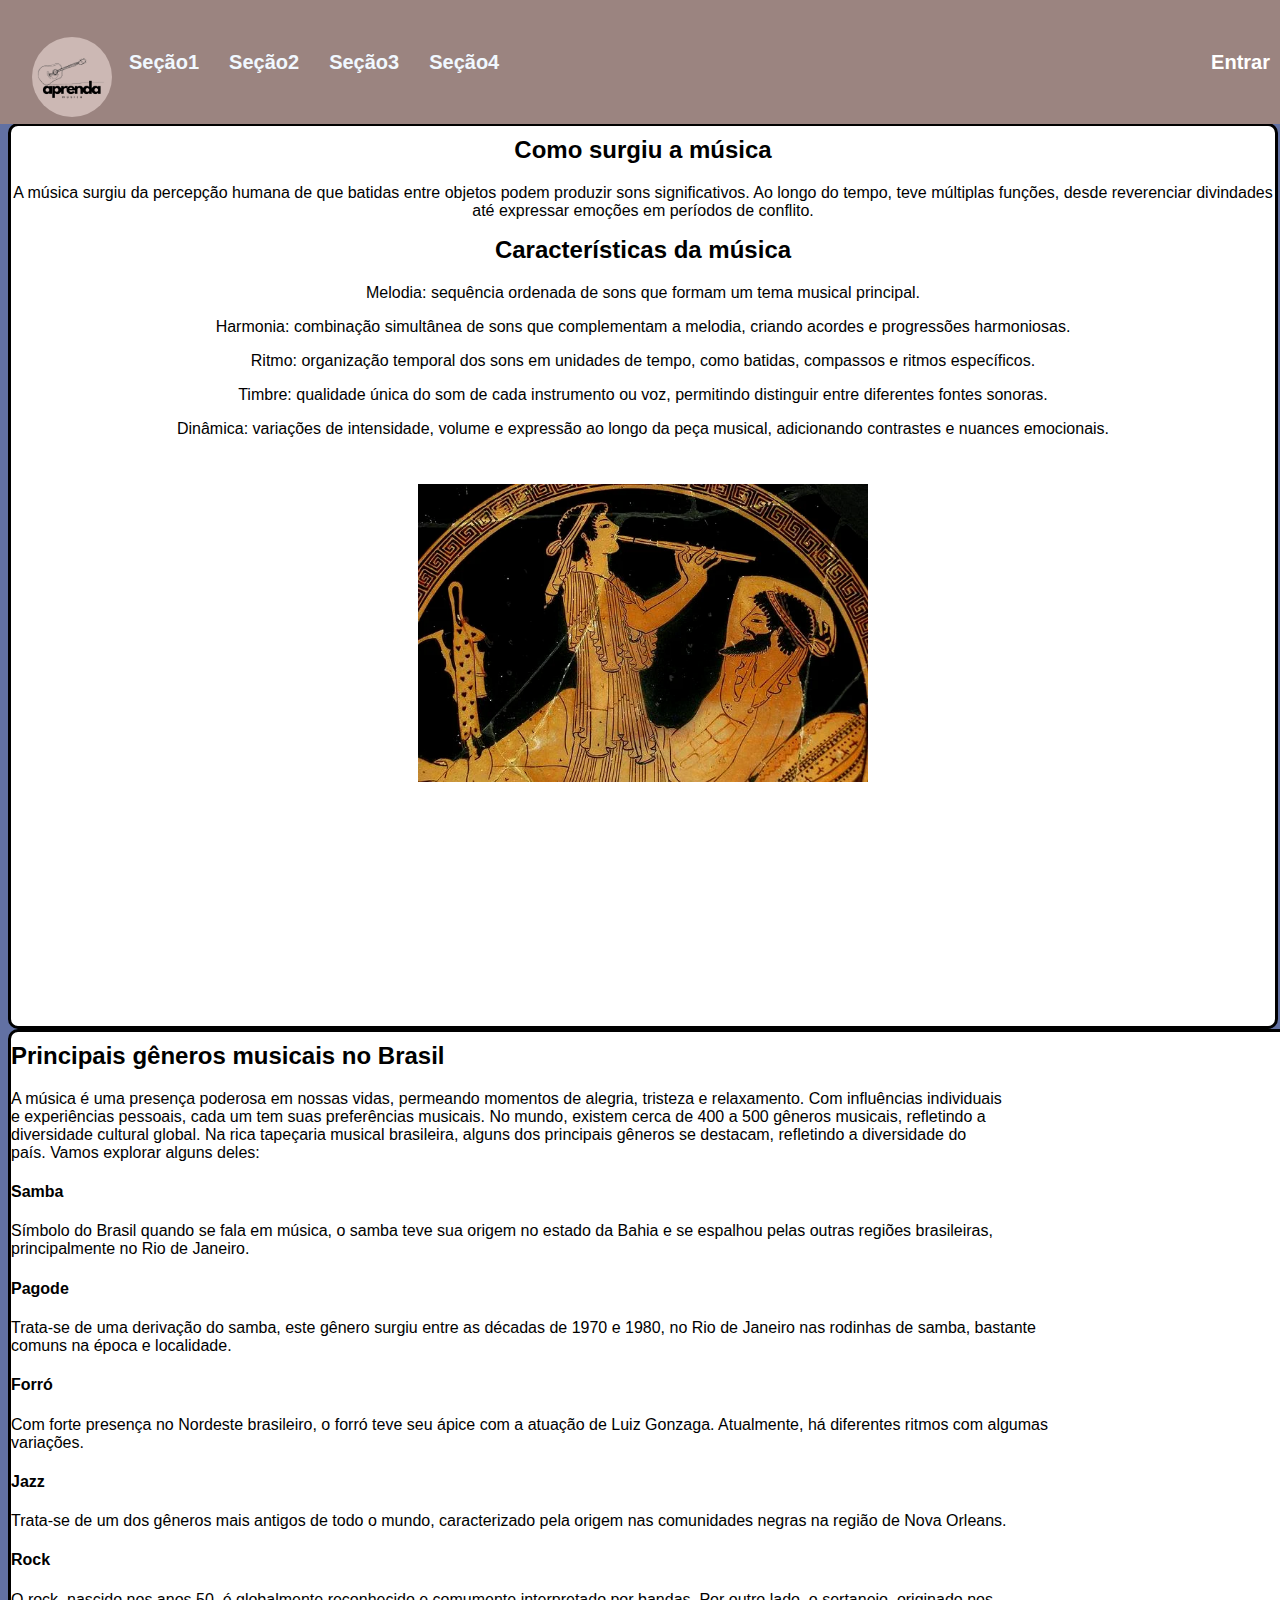
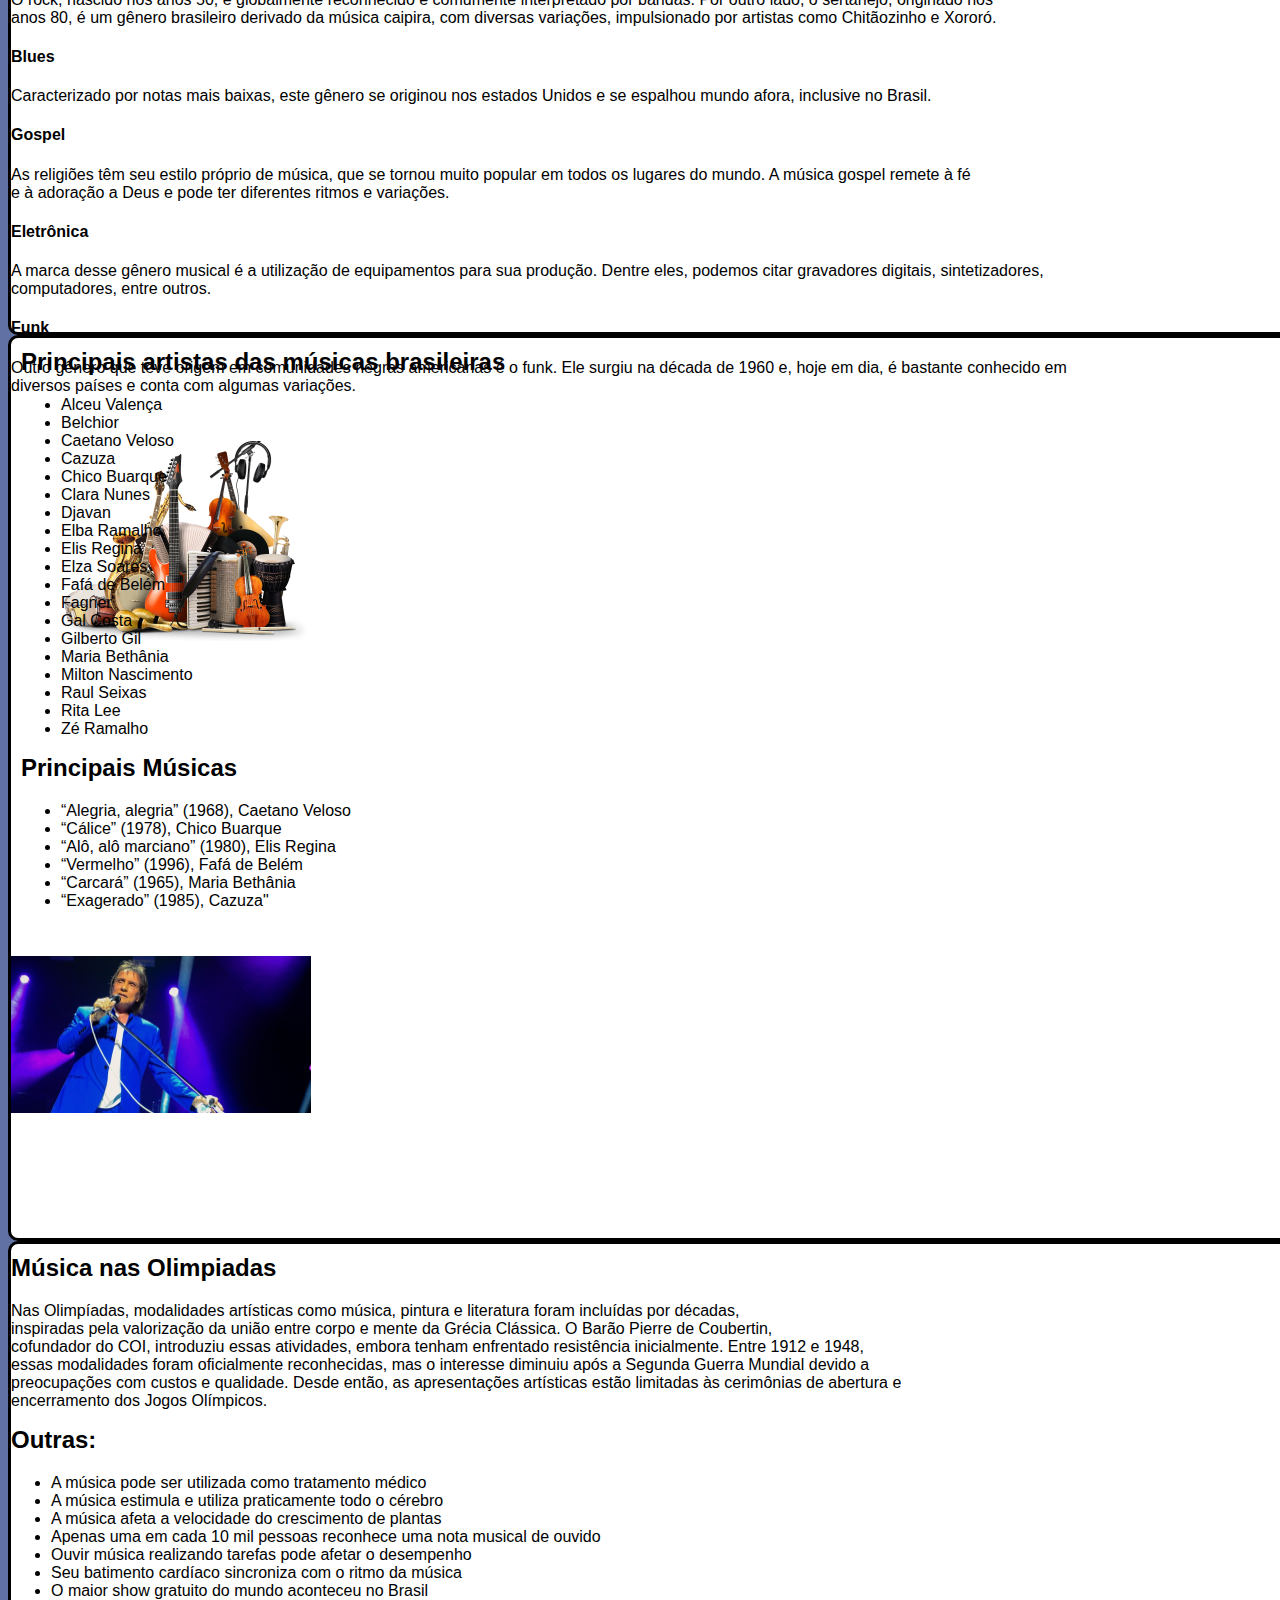
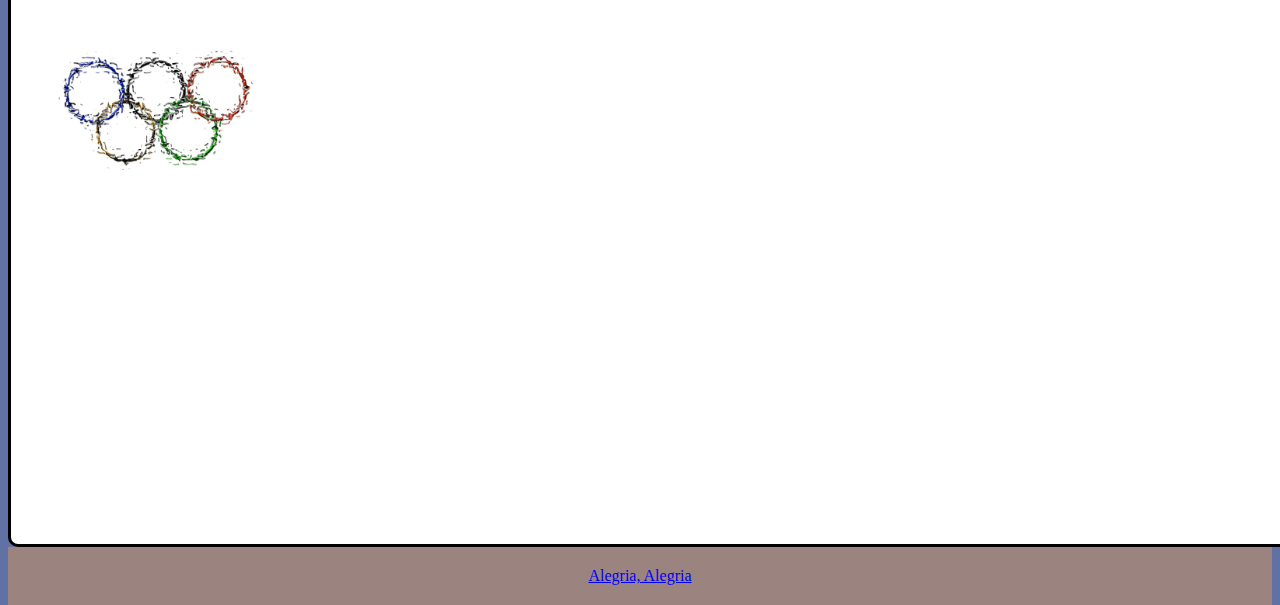
==== html/index.html @ d4169f01 "dfghjk" ====
<!DOCTYPE html>
<html lang="en">
    <head>
        <meta charset="UTF-8">
        <meta name="viewport" content="width=device-width, initial-scale=1.0">
        <title>Atividade 8</title>
        <link rel="stylesheet" href="../css/style.css">
    </head>
    <body>
        <nav>
            <div class="nav-links">
                <ul>
                    <img src="../img/logo-site.png" alt="Logo Aprenda Música">
                    <li><a href="#id-secao1">Seção1</a></li>
                    <li><a href="#id-secao2">Seção2</a></li>
                    <li><a href="#id-secao3">Seção3</a></li>
                    <li><a href="#id-secao4">Seção4</a></li>
                </ul>
            </div>

            <div class="nav-login">
                <a href="login.html">Entrar</a>
            </div>

        </nav>

        <div class="secao1">
            <div id="id-secao1" class="secao">

                <h2>Como surgiu a música</h2>
                <p>A música surgiu da percepção humana de que batidas entre objetos podem produzir 
                sons significativos. Ao longo do tempo, teve múltiplas funções, desde reverenciar 
                divindades até expressar emoções em períodos de conflito. </p>
    
                <h2>Características da música</h2>
                <p>Melodia: sequência ordenada de sons que formam um tema musical principal.</p>
                <p>Harmonia: combinação simultânea de sons que complementam a melodia, criando acordes e progressões harmoniosas.</p>
                <p>Ritmo: organização temporal dos sons em unidades de tempo, como batidas, compassos e ritmos específicos.</p>
                <p>Timbre: qualidade única do som de cada instrumento ou voz, permitindo distinguir entre diferentes fontes sonoras.</p>
                <p>Dinâmica: variações de intensidade, volume e expressão ao longo da peça musical, adicionando contrastes e nuances emocionais.</p>
    
                <img class="imagem-musica" src="../img/img-secao1.webp" alt="">
            </div>

        </div>

        <div id="id-secao2" class="secao">

            <div id="text-secao2">

                <h2>Principais gêneros musicais no Brasil</h2>
                <p>A música é uma presença poderosa em nossas vidas, permeando momentos de alegria, tristeza e relaxamento. Com influências individuais <br>
                e experiências pessoais, cada um tem suas preferências musicais. No mundo, existem cerca de 400 a 500 gêneros musicais, refletindo a <br>
                diversidade cultural global. Na rica tapeçaria musical brasileira, alguns dos principais gêneros se destacam, refletindo a diversidade do <br>
                país. Vamos explorar alguns deles:</p>
    
                <h4>Samba</h4>
                <p>Símbolo do Brasil quando se fala em música, o samba teve sua origem no estado da Bahia e se espalhou pelas outras regiões brasileiras, <br>
                principalmente no Rio de Janeiro. </p>
    
                <h4>Pagode</h4>
                <p>Trata-se de uma derivação do samba, este gênero surgiu entre as décadas de 1970 e 1980, no Rio de Janeiro nas rodinhas de samba, bastante <br>
                comuns na época e localidade. </p>
    
                <h4>Forró</h4>
                <p>Com forte presença no Nordeste brasileiro, o forró teve seu ápice com a atuação de Luiz Gonzaga. Atualmente, há diferentes ritmos com algumas <br>
                variações. </p>
    
                <h4>Jazz</h4>
                <p>Trata-se de um dos gêneros mais antigos de todo o mundo, caracterizado pela origem nas comunidades negras na região de Nova Orleans.</p>
                 
                <h4>Rock</h4>
                <p>O rock, nascido nos anos 50, é globalmente reconhecido e comumente interpretado por bandas. Por outro lado, o sertanejo, originado nos <br>
                anos 80, é um gênero brasileiro derivado da música caipira, com diversas variações, impulsionado por artistas como Chitãozinho e Xororó.</p>
                 
                <h4>Blues</h4>
                <p>Caracterizado por notas mais baixas, este gênero se originou nos estados Unidos e se espalhou mundo afora, inclusive no Brasil.</p>
                
                <h4>Gospel</h4> 
                <p>As religiões têm seu estilo próprio de música, que se tornou muito popular em todos os lugares do mundo. A música gospel remete à fé <br>
                e à adoração a Deus e pode ter diferentes ritmos e variações. </p> 
    
                <h4>Eletrônica</h4>
                <p>A marca desse gênero musical é a utilização de equipamentos para sua produção. Dentre eles, podemos citar gravadores digitais, sintetizadores, <br>
                computadores, entre outros. </p>
    
                <h4>Funk</h4>
                <p>Outro gênero que teve origem em comunidades negras americanas é o funk. Ele surgiu na década de 1960 e, hoje em dia, é bastante conhecido em <br>
                diversos países e conta com algumas variações.</p>
            </div>


            <img src="../img/img-secao2.jpg" alt="">
        </div>

        <div id="id-secao3" class="secao">

            <div id="text-secao3">
                <h2>Principais artistas das músicas brasileiras</h2>
    
                <ul>
                    <li>Alceu Valença</li>
                    <li>Belchior</li>
                    <li>Caetano Veloso</li>
                    <li>Cazuza</li>
                    <li>Chico Buarque</li>
                    <li>Clara Nunes</li>
                    <li>Djavan</li>
                    <li>Elba Ramalho</li>
                    <li>Elis Regina</li>
                    <li>Elza Soares</li>
                    <li>Fafá de Belém</li>
                    <li>Fagner</li>
                    <li>Gal Costa</li>
                    <li>Gilberto Gil</li>
                    <li>Maria Bethânia</li>
                    <li>Milton Nascimento</li>
                    <li>Raul Seixas</li>
                    <li>Rita Lee</li>
                    <li>Zé Ramalho</li>
                </ul>
    
                <h2>Principais Músicas</h2>
                <ul>
                    <li>“Alegria, alegria” (1968), Caetano Veloso</li>
                    <li>“Cálice” (1978), Chico Buarque</li>
                    <li>“Alô, alô marciano” (1980), Elis Regina</li>
                    <li>“Vermelho” (1996), Fafá de Belém</li>
                    <li>“Carcará” (1965), Maria Bethânia</li>
                    <li>“Exagerado” (1985), Cazuza"</li>
                </ul>
            </div>

            <img class="imgem-secao3" src="../img/img-secao3.jpg" alt="">
        </div>
    
        <div id="id-secao4" class="secao">
            <h2>Música nas Olimpiadas </h2>
            <p>Nas Olimpíadas, modalidades artísticas como música, pintura e literatura foram incluídas por décadas, <br>
            inspiradas pela valorização da união entre corpo e mente da Grécia Clássica. O Barão Pierre de Coubertin, <br>
            cofundador do COI, introduziu essas atividades, embora tenham enfrentado resistência inicialmente. Entre 1912 e 1948, <br>
            essas modalidades foram oficialmente reconhecidas, mas o interesse diminuiu após a Segunda Guerra Mundial devido a <br>
            preocupações com custos e qualidade. Desde então, as apresentações artísticas estão limitadas às cerimônias de abertura e <br>
            encerramento dos Jogos Olímpicos.</p>

            <h2>Outras:</h2>
            <ul>
                <li>A música pode ser utilizada como tratamento médico</li>
                <li>A música estimula e utiliza praticamente todo o cérebro</li>
                <li>A música afeta a velocidade do crescimento de plantas</li>
                <li>Apenas uma em cada 10 mil pessoas reconhece uma nota musical de ouvido</li>
                <li>Ouvir música realizando tarefas pode afetar o desempenho</li>
                <li>Seu batimento cardíaco sincroniza com o ritmo da música</li>
                <li>O maior show gratuito do mundo aconteceu no Brasil</li>
            </ul>

            <img src="../img/img-secao4.png" alt="">
          
        </div>

        <footer>
            <a href="https://youtu.be/UM0JAzvIi7A?si=tjKq8ihajEDo-CqV">Alegria, Alegria</a>
        </footer>

    </body>
</html>
---- css/style.css ----
sbody,
html {
    padding: 0;
    margin: 0;
    height: 100%;
}

/* --------------------------Navbar------------------------------ */

nav {
    background-color: #9B8480;
    padding: 5px 0px;
    margin-bottom: 100px;
    list-style-type: none;
    color: white;
    display: flex;
    justify-content: space-between;
    align-items: center;
    position: fixed;
    width: 100%;
    top: 0;
    left: 0;
    z-index: 1000;

}

nav .nav-links ul {
    margin-right: 20px;
    list-style-type: none;
    margin: 0;
    padding: 0;
    display: flex;
    align-items: center;
    margin: 0;
    padding: 0;
    justify-content: space-between;
    align-items: center;
}

nav .nav-links ul img {
    margin-left: 30px;
    width: 80px;
    border: 2px solid transparent;
    border-radius: 50px;
}

nav .nav-links ul li a {
    color: aliceblue;
    font-size: 20px;
    font-weight: bold;
    font-family: 'Trebuchet MS', 'Lucida Sans Unicode', 'Lucida Grande', 'Lucida Sans', Arial, sans-serif;
    text-decoration: none;
    padding: 15px;

}

nav .nav-login {
    background-color: #6271A3;
}

nav .nav-login a {
    text-decoration: none;
    color: white;
    font-size: 20px;
    font-family: 'Trebuchet MS', 'Lucida Sans Unicode', 'Lucida Grande', 'Lucida Sans', Arial, sans-serif;
    font-weight: bold;
    border: 10px solid transparent;
}

a:hover {
    background-color: #D5DCE5;
    border: 1px solid;
    border-radius: 10px;
}

nav .nav-login {
    background-color: #9B8480;
}

/* --------------------------Body------------------------------ */

.secao {
    height: 100vh;
    width: 100vw;
    border: 3px solid;
    border-radius: 10px;
    background-color: white;
}

body {
    background-color: #6271A3;
}

.secao{
    font-family: 'Segoe UI', Tahoma, Geneva, Verdana, sans-serif;
}
/* --------------------------seção1------------------------------ */
.secao1 {
    margin-top: 123px;
    font-family: 'Segoe UI', Tahoma, Geneva, Verdana, sans-serif;
    text-align: center;
    justify-content: center;
}

#id-secao1 {
    /* display: flex; */
    text-align: center;
    justify-content: center;
    width:100%;
}

.imagem-musica{
    width: 450px;
}




/* --------------------------Login------------------------------ */

h2 {
    margin-top: 10px;
}

img {
    margin-top: 30px;
    width: 300px;
}

form {
    margin-top: 30px;
    display: flex;
    flex-direction: column;
    width: 600px;
    height: 250px;
    border: 1px solid;
    padding: 20px;

}

.fundo-body-login div {
    display: flex;
    flex-direction: column;
    align-items: center;
    font-weight: bold;
}

.separacao {
    margin-top: 5px;
}

button {
    background-color: green;
    color: #fff;
    padding: 10px 20px;
    border: none;
    border-radius: 3px;
    font-size: 16px;
    font-weight: bold;
    cursor: pointer;
}

input {
    padding: 8px;
    margin-bottom: 10px;
    border: 5px solid #ccc;
    border-radius: 3px;
    font-size: 14px;
    font-family: Arial, sans-serif;
}

.login a {
    text-decoration: none;
    color: black;
    display: flex;
    justify-content: center;
    margin-top: 20px;
}

.fundo-body-login {
    background-color: white !important;
    height: 120vh;
}

/* --------------------------Login------------------------------ */
footer {
    background-color: #9B8480;
    color: aliceblue;
    text-align: center;
    padding: 20px;
    bottom: 0;
    text-decoration: none;
}
/* --------------------------Seção 3------------------------------ */

#text-secao3{
    margin: 10px;
}
.imgem-secao3{
    width: 350;
}
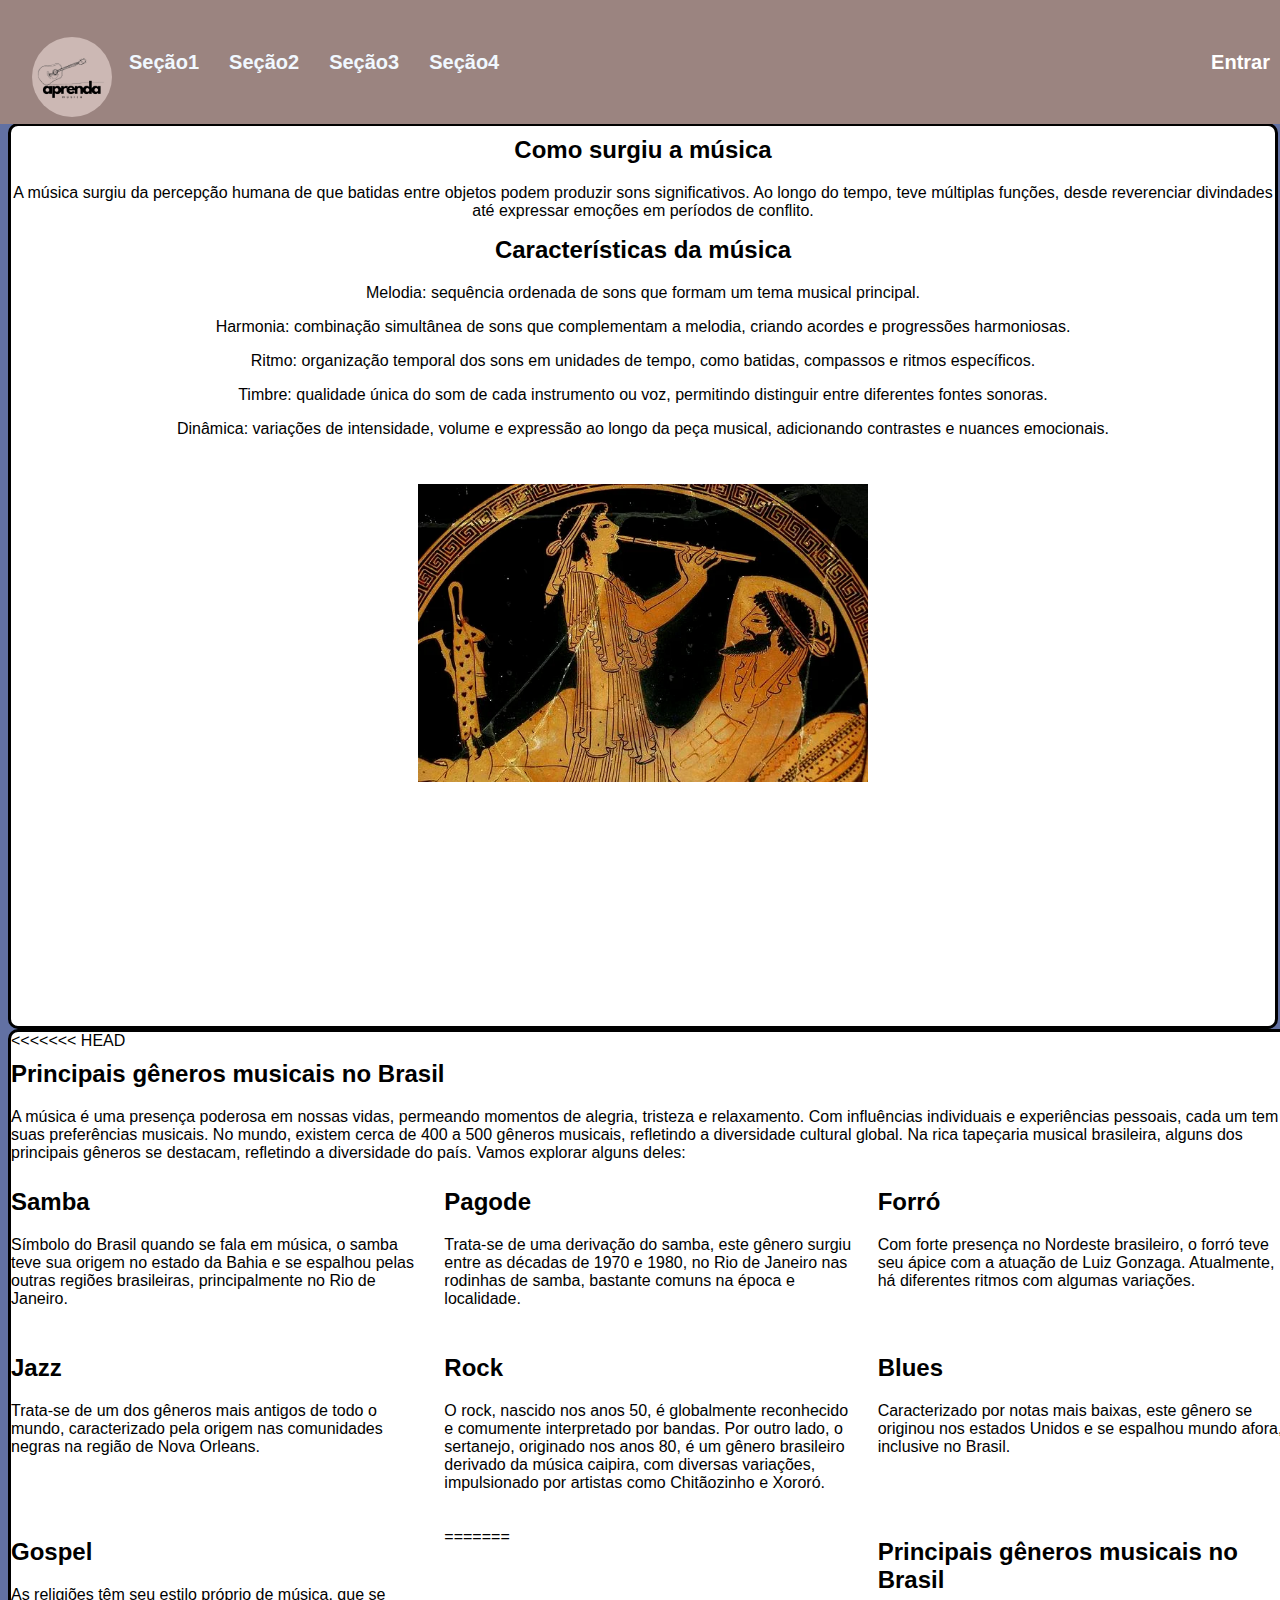
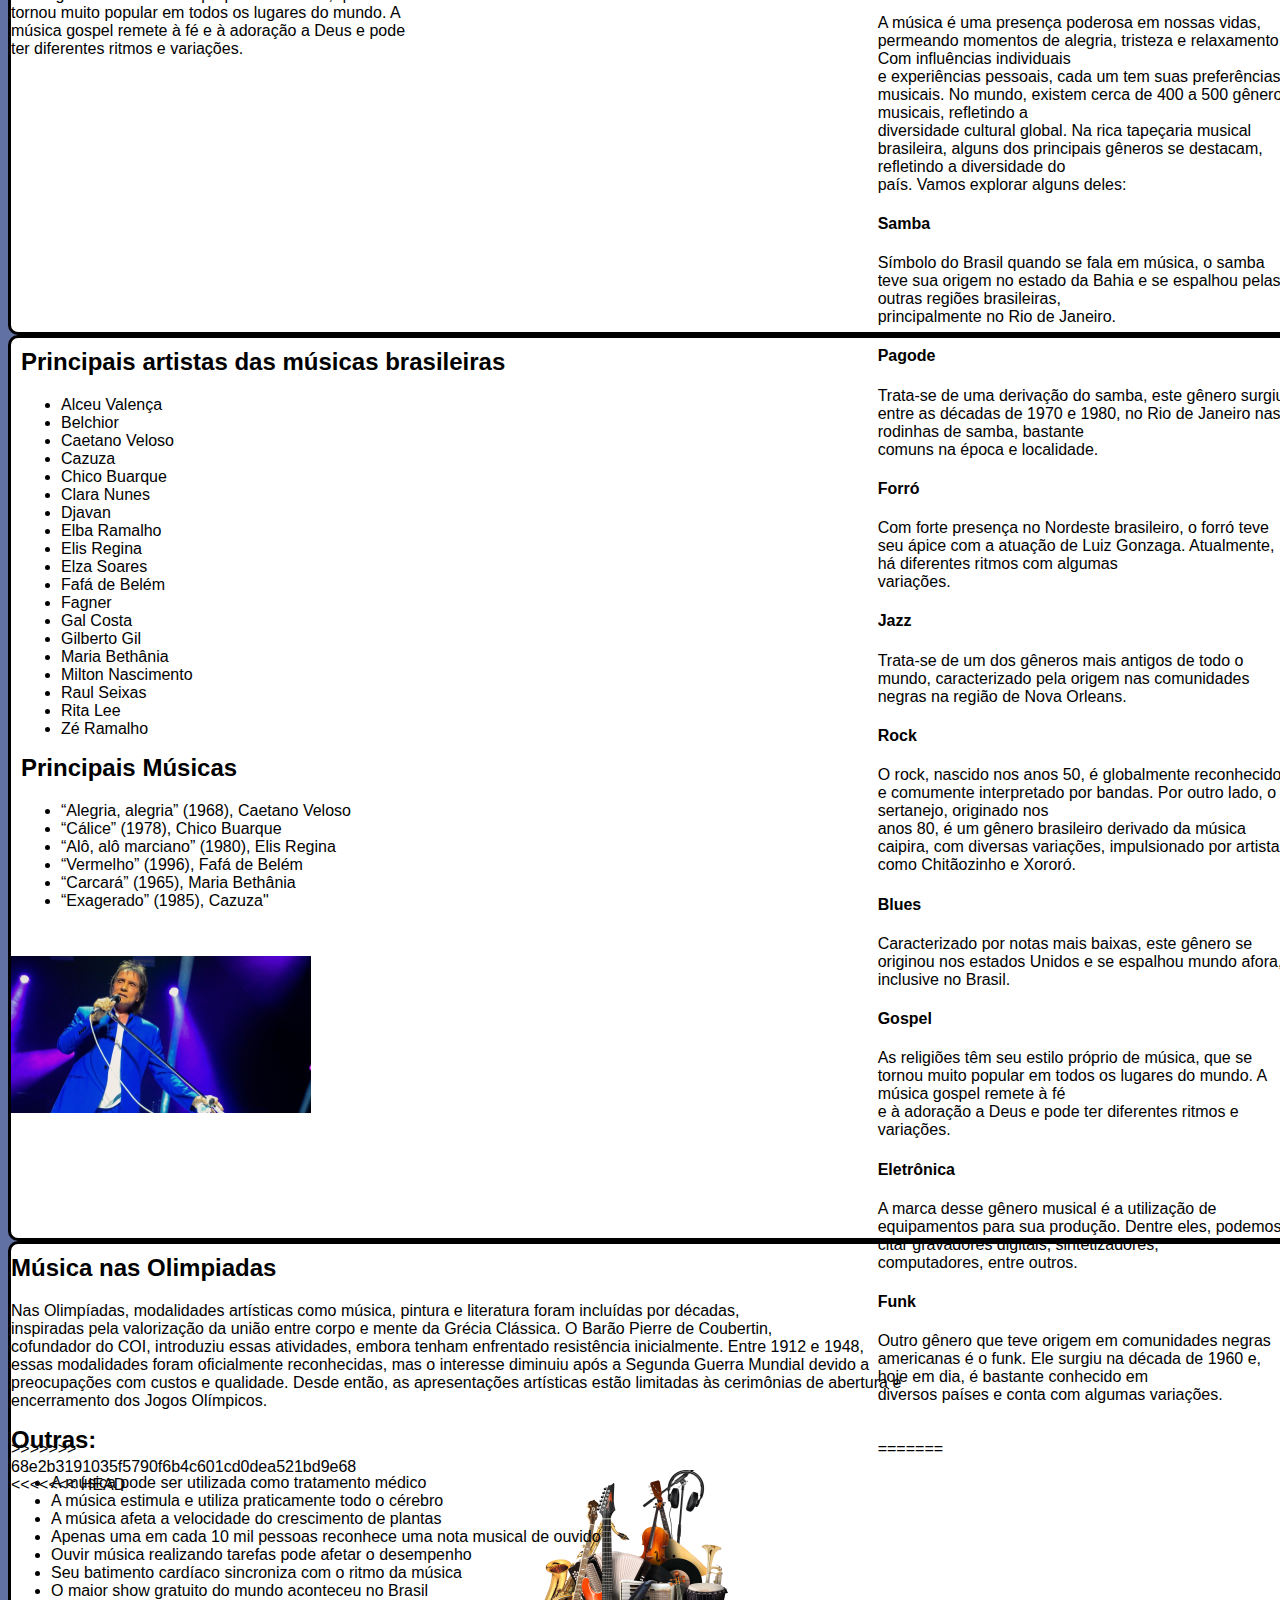
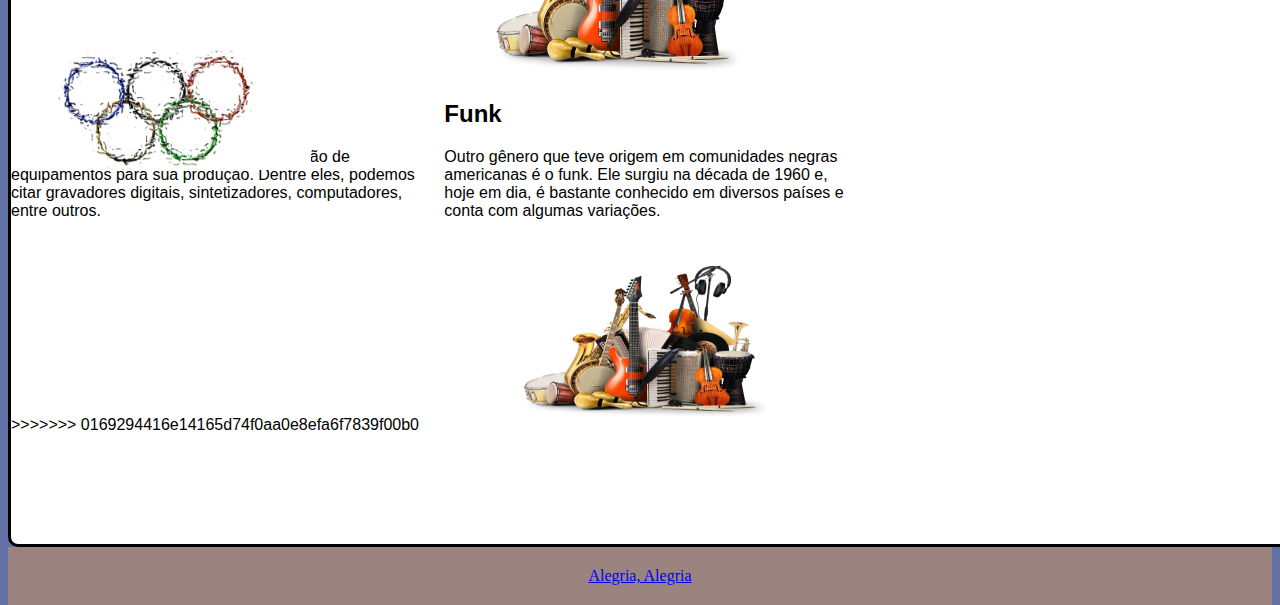
==== commit af8f36f6: "sdf" ====
--- a/html/index.html
+++ b/html/index.html
@@ -45,6 +45,56 @@
         </div>
 
         <div id="id-secao2" class="secao">
+<<<<<<< HEAD
+            <h2>Principais gêneros musicais no Brasil</h2>
+
+            <p>A música é uma presença poderosa em nossas vidas, permeando momentos de alegria, tristeza e relaxamento. Com influências individuais 
+                e experiências pessoais, cada um tem suas preferências musicais. No mundo, existem cerca de 400 a 500 gêneros musicais, refletindo a 
+                diversidade cultural global. Na rica tapeçaria musical brasileira, alguns dos principais gêneros se destacam, refletindo a diversidade do 
+                país. Vamos explorar alguns deles:</p>
+
+            <div class="modalidades">
+                <div id="samba">
+                    <h2>Samba</h2>
+                    <p>Símbolo do Brasil quando se fala em música, o samba teve sua origem no estado da Bahia e se espalhou pelas outras regiões brasileiras, 
+                    principalmente no Rio de Janeiro. </p>
+                </div>
+
+                <div id="pagode">
+                    <h2>Pagode</h2>
+                    <p>Trata-se de uma derivação do samba, este gênero surgiu entre as décadas de 1970 e 1980, no Rio de Janeiro nas rodinhas de samba, bastante 
+                    comuns na época e localidade. </p>
+                </div>
+
+                <div id="forro">
+                    <h2>Forró</h2>
+                    <p>Com forte presença no Nordeste brasileiro, o forró teve seu ápice com a atuação de Luiz Gonzaga. Atualmente, há diferentes ritmos com algumas 
+                    variações. </p>
+                </div>
+            
+            
+                <div id="jazz">
+                    <h2>Jazz</h2>
+                    <p>Trata-se de um dos gêneros mais antigos de todo o mundo, caracterizado pela origem nas comunidades negras na região de Nova Orleans.</p>
+                </div>
+
+                <div id="rock">
+                    <h2>Rock</h2>
+                    <p>O rock, nascido nos anos 50, é globalmente reconhecido e comumente interpretado por bandas. Por outro lado, o sertanejo, originado nos 
+                    anos 80, é um gênero brasileiro derivado da música caipira, com diversas variações, impulsionado por artistas como Chitãozinho e Xororó.</p>
+                </div>
+
+                <div id="blues">
+                    <h2>Blues</h2>
+                    <p>Caracterizado por notas mais baixas, este gênero se originou nos estados Unidos e se espalhou mundo afora, inclusive no Brasil.</p>
+                </div>
+                
+                <div id="gospel">
+                    <h2>Gospel</h2>
+                    <p>As religiões têm seu estilo próprio de música, que se tornou muito popular em todos os lugares do mundo. A música gospel remete à fé 
+                    e à adoração a Deus e pode ter diferentes ritmos e variações. </p> 
+                </div>
+=======
 
             <div id="text-secao2">
 
@@ -88,9 +138,30 @@
                 <p>Outro gênero que teve origem em comunidades negras americanas é o funk. Ele surgiu na década de 1960 e, hoje em dia, é bastante conhecido em <br>
                 diversos países e conta com algumas variações.</p>
             </div>
-
+>>>>>>> 68e2b3191035f5790f6b4c601cd0dea521bd9e68
+
+<<<<<<< HEAD
 
             <img src="../img/img-secao2.jpg" alt="">
+=======
+                <div id="eletronica">
+                    <h2>Eletrônica</h2>
+                    <p>A marca desse gênero musical é a utilização de equipamentos para sua produção. Dentre eles, podemos citar gravadores digitais, sintetizadores, 
+                    computadores, entre outros. </p>
+                </div>
+
+                <div id="funk">
+                    <h2>Funk</h2>
+                    <p>Outro gênero que teve origem em comunidades negras americanas é o funk. Ele surgiu na década de 1960 e, hoje em dia, é bastante conhecido em diversos 
+                    países e conta com algumas variações.</p>
+                </div>
+            </div>
+
+            <div id="imagem-1">
+                <img src="../img/img-secao2.jpg" alt="">
+            </div>
+            
+>>>>>>> 0169294416e14165d74f0aa0e8efa6f7839f00b0
         </div>
 
         <div id="id-secao3" class="secao">
--- a/css/style.css
+++ b/css/style.css
@@ -107,6 +107,24 @@
     text-align: center;
     justify-content: center;
     width:100%;
+}
+/* --------------------------seção 2------------------------------ */
+
+.modalidades{
+    display: grid;
+    grid-template-columns: 1fr 1fr 1fr;
+    gap: 20px;
+}
+
+#imagem-1{
+    display: flex;
+    justify-content: center;
+    align-items: center;
+    margin-right: 60px;
+}
+
+#imagem-1 img{
+    height: 150px;
 }
 
 .imagem-musica{
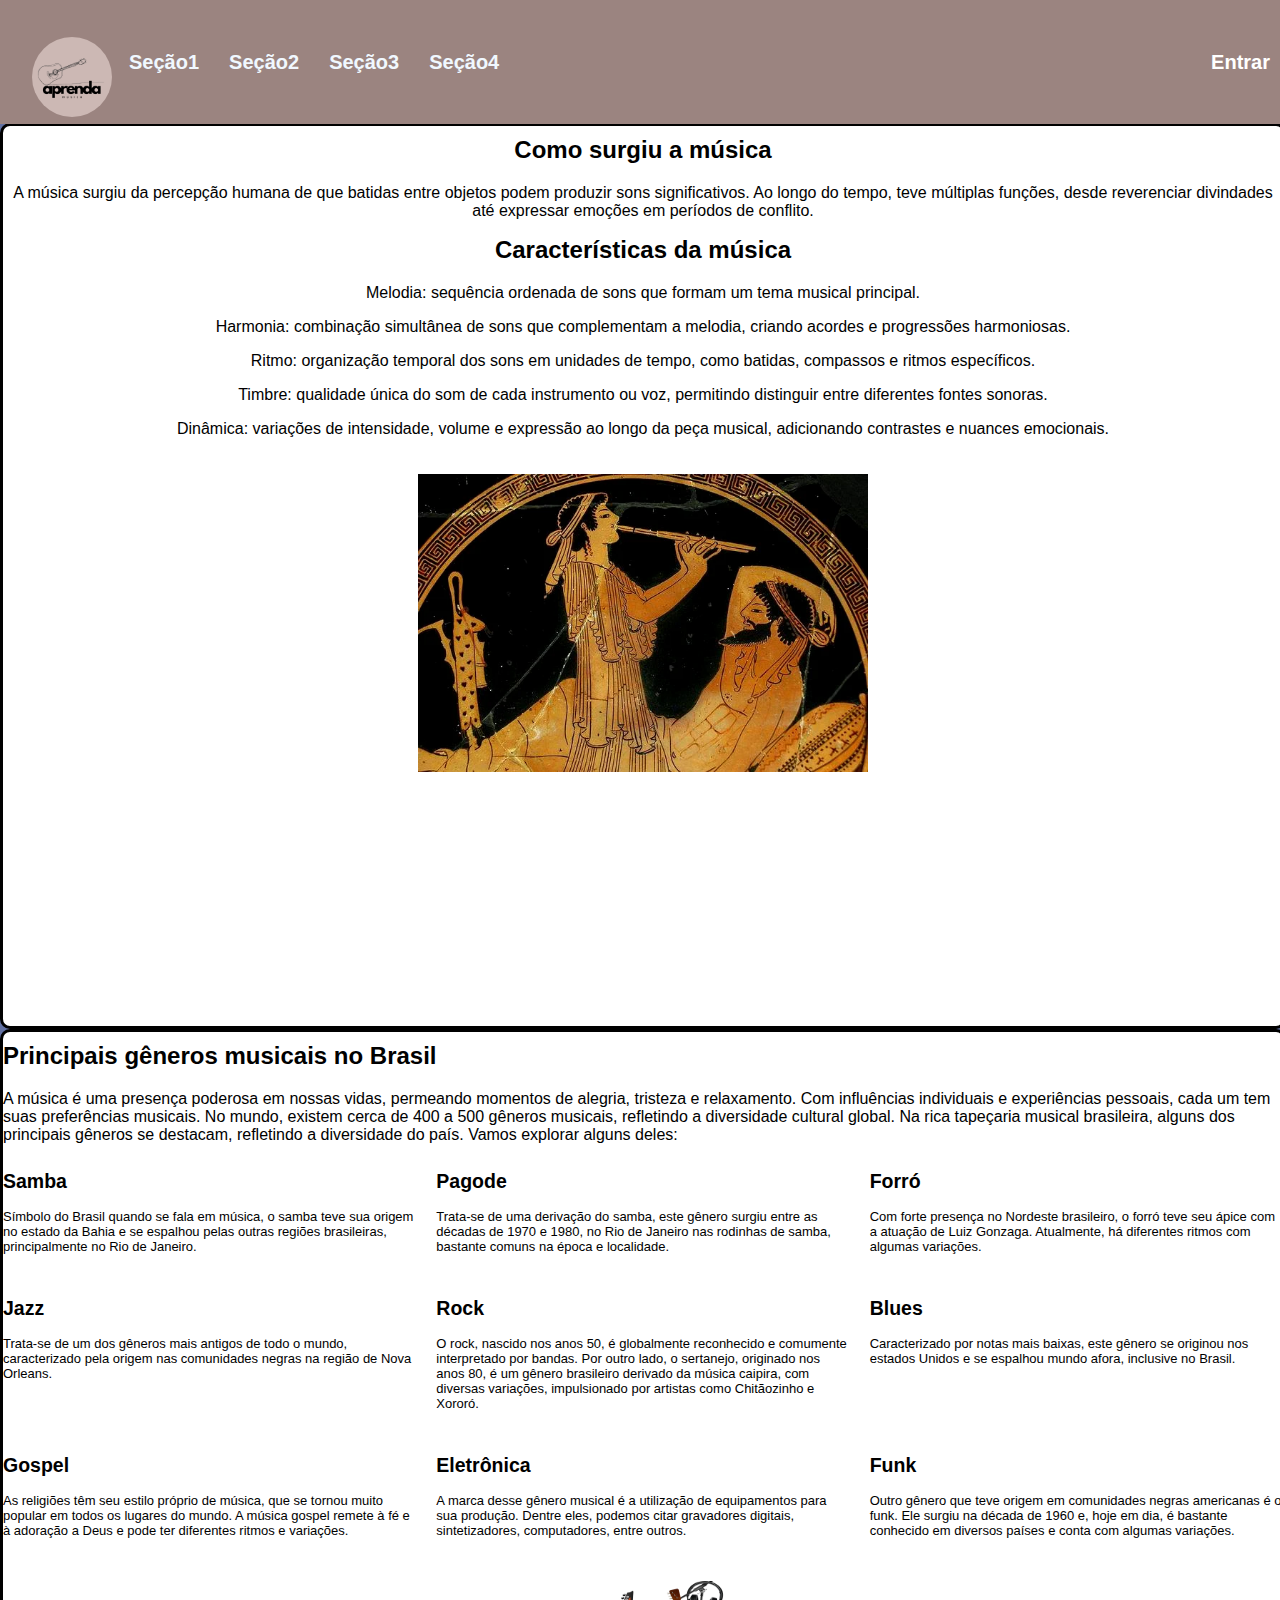
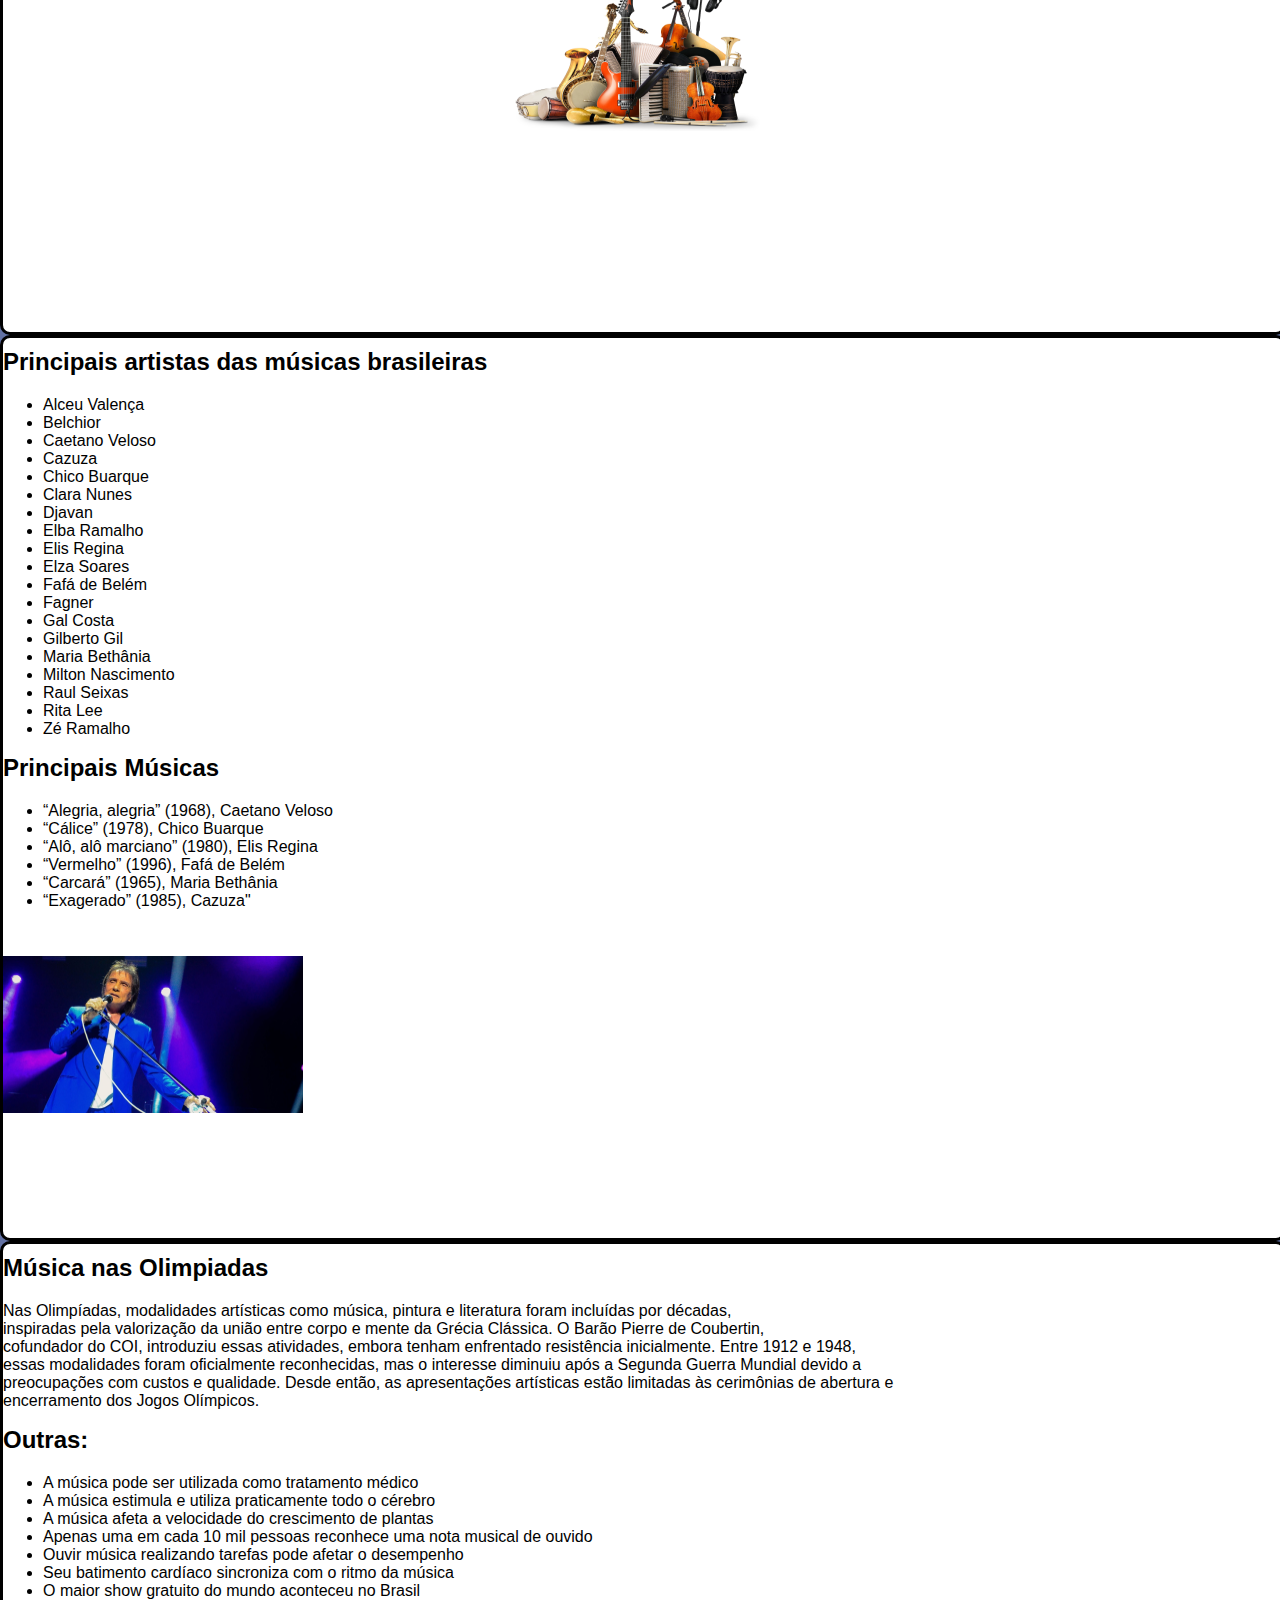
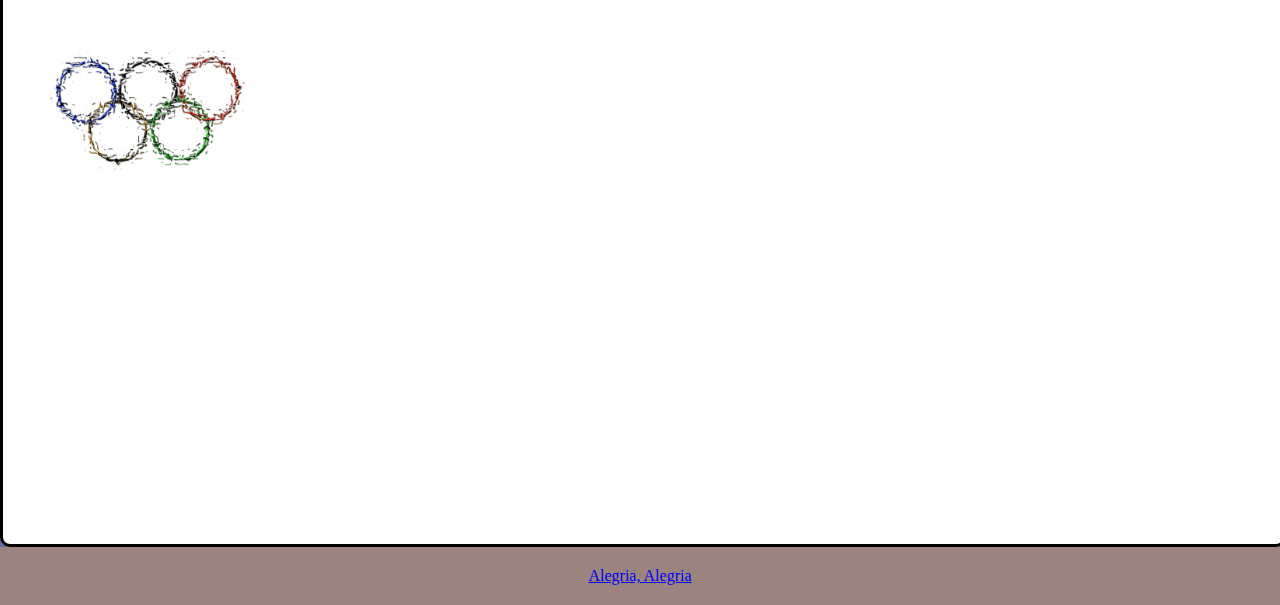
==== commit cff635c1: "bugs 1" ====
--- a/html/index.html
+++ b/html/index.html
@@ -45,7 +45,6 @@
         </div>
 
         <div id="id-secao2" class="secao">
-<<<<<<< HEAD
             <h2>Principais gêneros musicais no Brasil</h2>
 
             <p>A música é uma presença poderosa em nossas vidas, permeando momentos de alegria, tristeza e relaxamento. Com influências individuais 
@@ -94,56 +93,7 @@
                     <p>As religiões têm seu estilo próprio de música, que se tornou muito popular em todos os lugares do mundo. A música gospel remete à fé 
                     e à adoração a Deus e pode ter diferentes ritmos e variações. </p> 
                 </div>
-=======
 
-            <div id="text-secao2">
-
-                <h2>Principais gêneros musicais no Brasil</h2>
-                <p>A música é uma presença poderosa em nossas vidas, permeando momentos de alegria, tristeza e relaxamento. Com influências individuais <br>
-                e experiências pessoais, cada um tem suas preferências musicais. No mundo, existem cerca de 400 a 500 gêneros musicais, refletindo a <br>
-                diversidade cultural global. Na rica tapeçaria musical brasileira, alguns dos principais gêneros se destacam, refletindo a diversidade do <br>
-                país. Vamos explorar alguns deles:</p>
-    
-                <h4>Samba</h4>
-                <p>Símbolo do Brasil quando se fala em música, o samba teve sua origem no estado da Bahia e se espalhou pelas outras regiões brasileiras, <br>
-                principalmente no Rio de Janeiro. </p>
-    
-                <h4>Pagode</h4>
-                <p>Trata-se de uma derivação do samba, este gênero surgiu entre as décadas de 1970 e 1980, no Rio de Janeiro nas rodinhas de samba, bastante <br>
-                comuns na época e localidade. </p>
-    
-                <h4>Forró</h4>
-                <p>Com forte presença no Nordeste brasileiro, o forró teve seu ápice com a atuação de Luiz Gonzaga. Atualmente, há diferentes ritmos com algumas <br>
-                variações. </p>
-    
-                <h4>Jazz</h4>
-                <p>Trata-se de um dos gêneros mais antigos de todo o mundo, caracterizado pela origem nas comunidades negras na região de Nova Orleans.</p>
-                 
-                <h4>Rock</h4>
-                <p>O rock, nascido nos anos 50, é globalmente reconhecido e comumente interpretado por bandas. Por outro lado, o sertanejo, originado nos <br>
-                anos 80, é um gênero brasileiro derivado da música caipira, com diversas variações, impulsionado por artistas como Chitãozinho e Xororó.</p>
-                 
-                <h4>Blues</h4>
-                <p>Caracterizado por notas mais baixas, este gênero se originou nos estados Unidos e se espalhou mundo afora, inclusive no Brasil.</p>
-                
-                <h4>Gospel</h4> 
-                <p>As religiões têm seu estilo próprio de música, que se tornou muito popular em todos os lugares do mundo. A música gospel remete à fé <br>
-                e à adoração a Deus e pode ter diferentes ritmos e variações. </p> 
-    
-                <h4>Eletrônica</h4>
-                <p>A marca desse gênero musical é a utilização de equipamentos para sua produção. Dentre eles, podemos citar gravadores digitais, sintetizadores, <br>
-                computadores, entre outros. </p>
-    
-                <h4>Funk</h4>
-                <p>Outro gênero que teve origem em comunidades negras americanas é o funk. Ele surgiu na década de 1960 e, hoje em dia, é bastante conhecido em <br>
-                diversos países e conta com algumas variações.</p>
-            </div>
->>>>>>> 68e2b3191035f5790f6b4c601cd0dea521bd9e68
-
-<<<<<<< HEAD
-
-            <img src="../img/img-secao2.jpg" alt="">
-=======
                 <div id="eletronica">
                     <h2>Eletrônica</h2>
                     <p>A marca desse gênero musical é a utilização de equipamentos para sua produção. Dentre eles, podemos citar gravadores digitais, sintetizadores, 
@@ -161,48 +111,45 @@
                 <img src="../img/img-secao2.jpg" alt="">
             </div>
             
->>>>>>> 0169294416e14165d74f0aa0e8efa6f7839f00b0
         </div>
 
         <div id="id-secao3" class="secao">
 
-            <div id="text-secao3">
-                <h2>Principais artistas das músicas brasileiras</h2>
-    
-                <ul>
-                    <li>Alceu Valença</li>
-                    <li>Belchior</li>
-                    <li>Caetano Veloso</li>
-                    <li>Cazuza</li>
-                    <li>Chico Buarque</li>
-                    <li>Clara Nunes</li>
-                    <li>Djavan</li>
-                    <li>Elba Ramalho</li>
-                    <li>Elis Regina</li>
-                    <li>Elza Soares</li>
-                    <li>Fafá de Belém</li>
-                    <li>Fagner</li>
-                    <li>Gal Costa</li>
-                    <li>Gilberto Gil</li>
-                    <li>Maria Bethânia</li>
-                    <li>Milton Nascimento</li>
-                    <li>Raul Seixas</li>
-                    <li>Rita Lee</li>
-                    <li>Zé Ramalho</li>
-                </ul>
-    
-                <h2>Principais Músicas</h2>
-                <ul>
-                    <li>“Alegria, alegria” (1968), Caetano Veloso</li>
-                    <li>“Cálice” (1978), Chico Buarque</li>
-                    <li>“Alô, alô marciano” (1980), Elis Regina</li>
-                    <li>“Vermelho” (1996), Fafá de Belém</li>
-                    <li>“Carcará” (1965), Maria Bethânia</li>
-                    <li>“Exagerado” (1985), Cazuza"</li>
-                </ul>
-            </div>
+            <h2>Principais artistas das músicas brasileiras</h2>
 
-            <img class="imgem-secao3" src="../img/img-secao3.jpg" alt="">
+            <ul>
+                <li>Alceu Valença</li>
+                <li>Belchior</li>
+                <li>Caetano Veloso</li>
+                <li>Cazuza</li>
+                <li>Chico Buarque</li>
+                <li>Clara Nunes</li>
+                <li>Djavan</li>
+                <li>Elba Ramalho</li>
+                <li>Elis Regina</li>
+                <li>Elza Soares</li>
+                <li>Fafá de Belém</li>
+                <li>Fagner</li>
+                <li>Gal Costa</li>
+                <li>Gilberto Gil</li>
+                <li>Maria Bethânia</li>
+                <li>Milton Nascimento</li>
+                <li>Raul Seixas</li>
+                <li>Rita Lee</li>
+                <li>Zé Ramalho</li>
+            </ul>
+
+            <h2>Principais Músicas</h2>
+            <ul>
+                <li>“Alegria, alegria” (1968), Caetano Veloso</li>
+                <li>“Cálice” (1978), Chico Buarque</li>
+                <li>“Alô, alô marciano” (1980), Elis Regina</li>
+                <li>“Vermelho” (1996), Fafá de Belém</li>
+                <li>“Carcará” (1965), Maria Bethânia</li>
+                <li>“Exagerado” (1985), Cazuza"</li>
+            </ul>
+
+            <img src="../img/img-secao3.jpg" alt="">
         </div>
     
         <div id="id-secao4" class="secao">
--- a/css/style.css
+++ b/css/style.css
@@ -1,4 +1,4 @@
-sbody,
+body,
 html {
     padding: 0;
     margin: 0;
@@ -98,6 +98,7 @@
 .secao1 {
     margin-top: 123px;
     font-family: 'Segoe UI', Tahoma, Geneva, Verdana, sans-serif;
+
     text-align: center;
     justify-content: center;
 }
@@ -114,6 +115,7 @@
     display: grid;
     grid-template-columns: 1fr 1fr 1fr;
     gap: 20px;
+    font-size: 13px;
 }
 
 #imagem-1{
@@ -129,6 +131,7 @@
 
 .imagem-musica{
     width: 450px;
+    margin: 20px;
 }
 
 
@@ -211,9 +214,4 @@
 }
 /* --------------------------Seção 3------------------------------ */
 
-#text-secao3{
-    margin: 10px;
-}
-.imgem-secao3{
-    width: 350;
-}
+
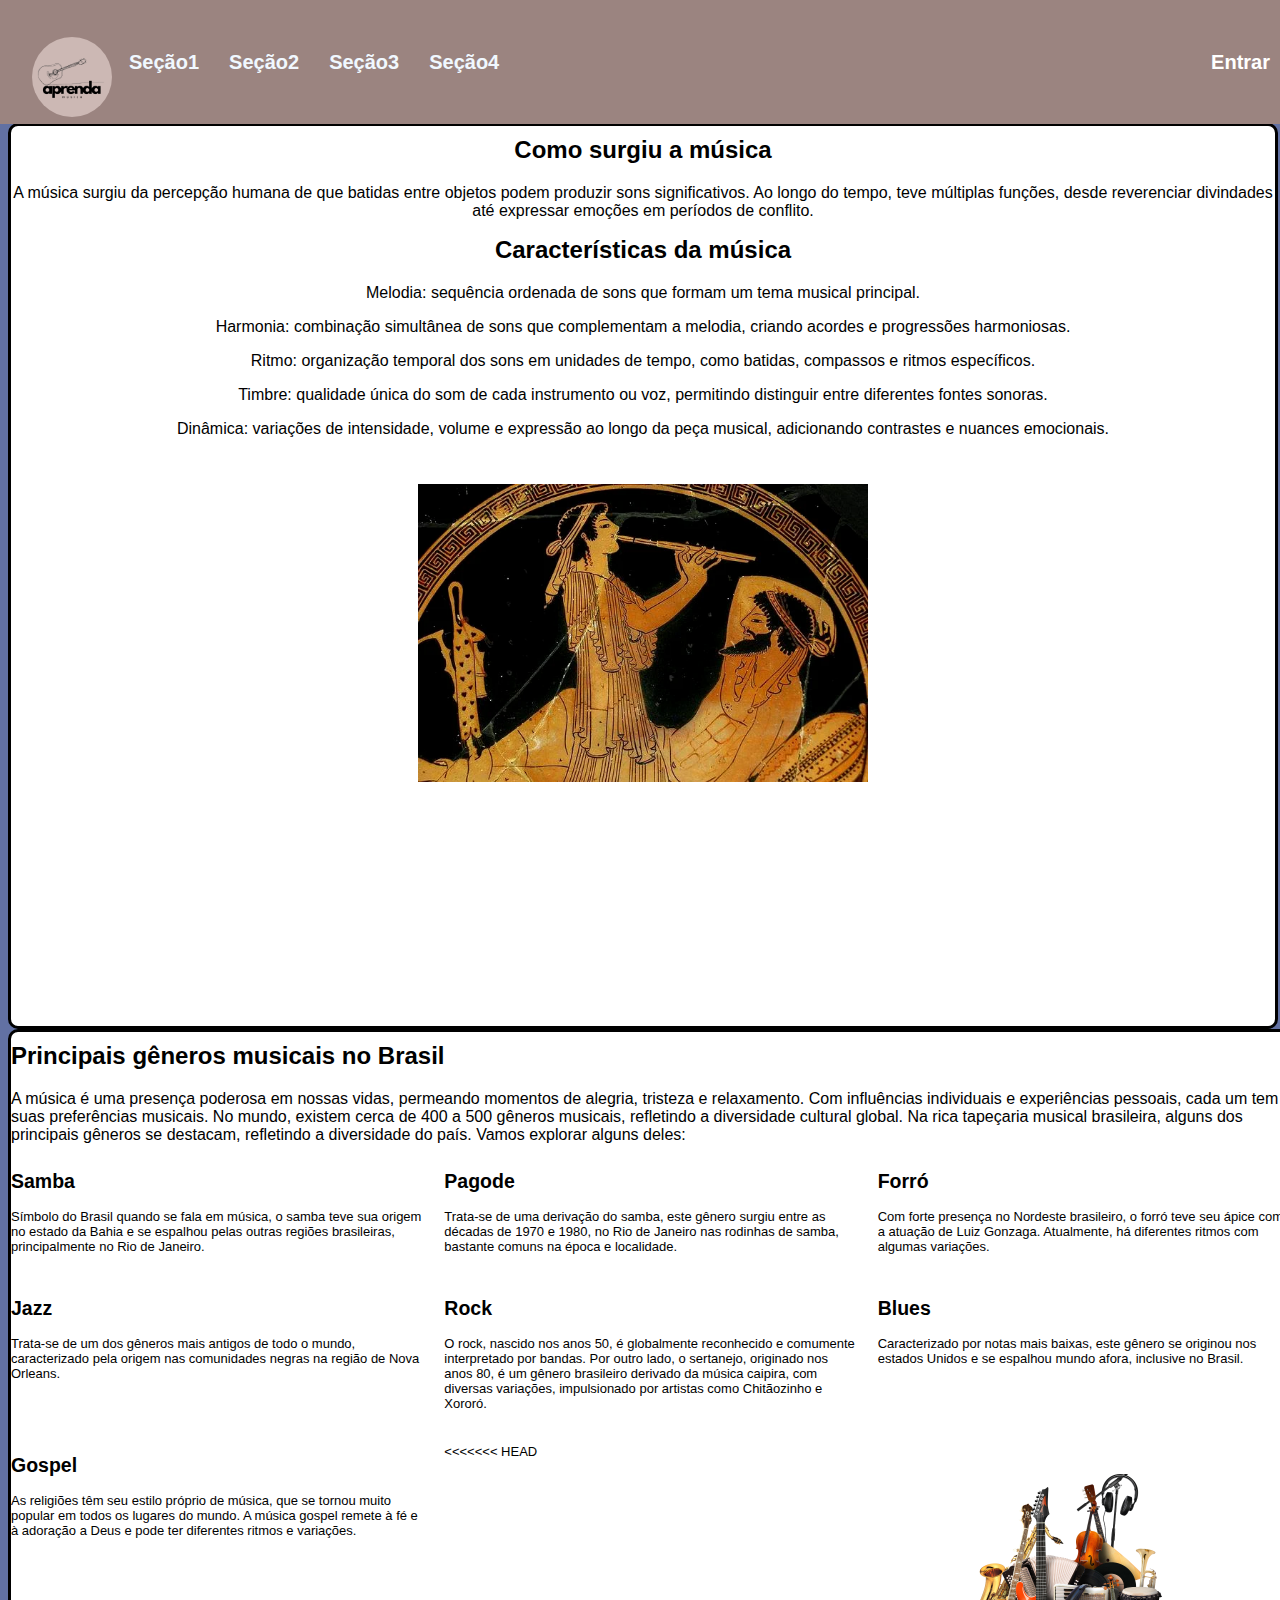
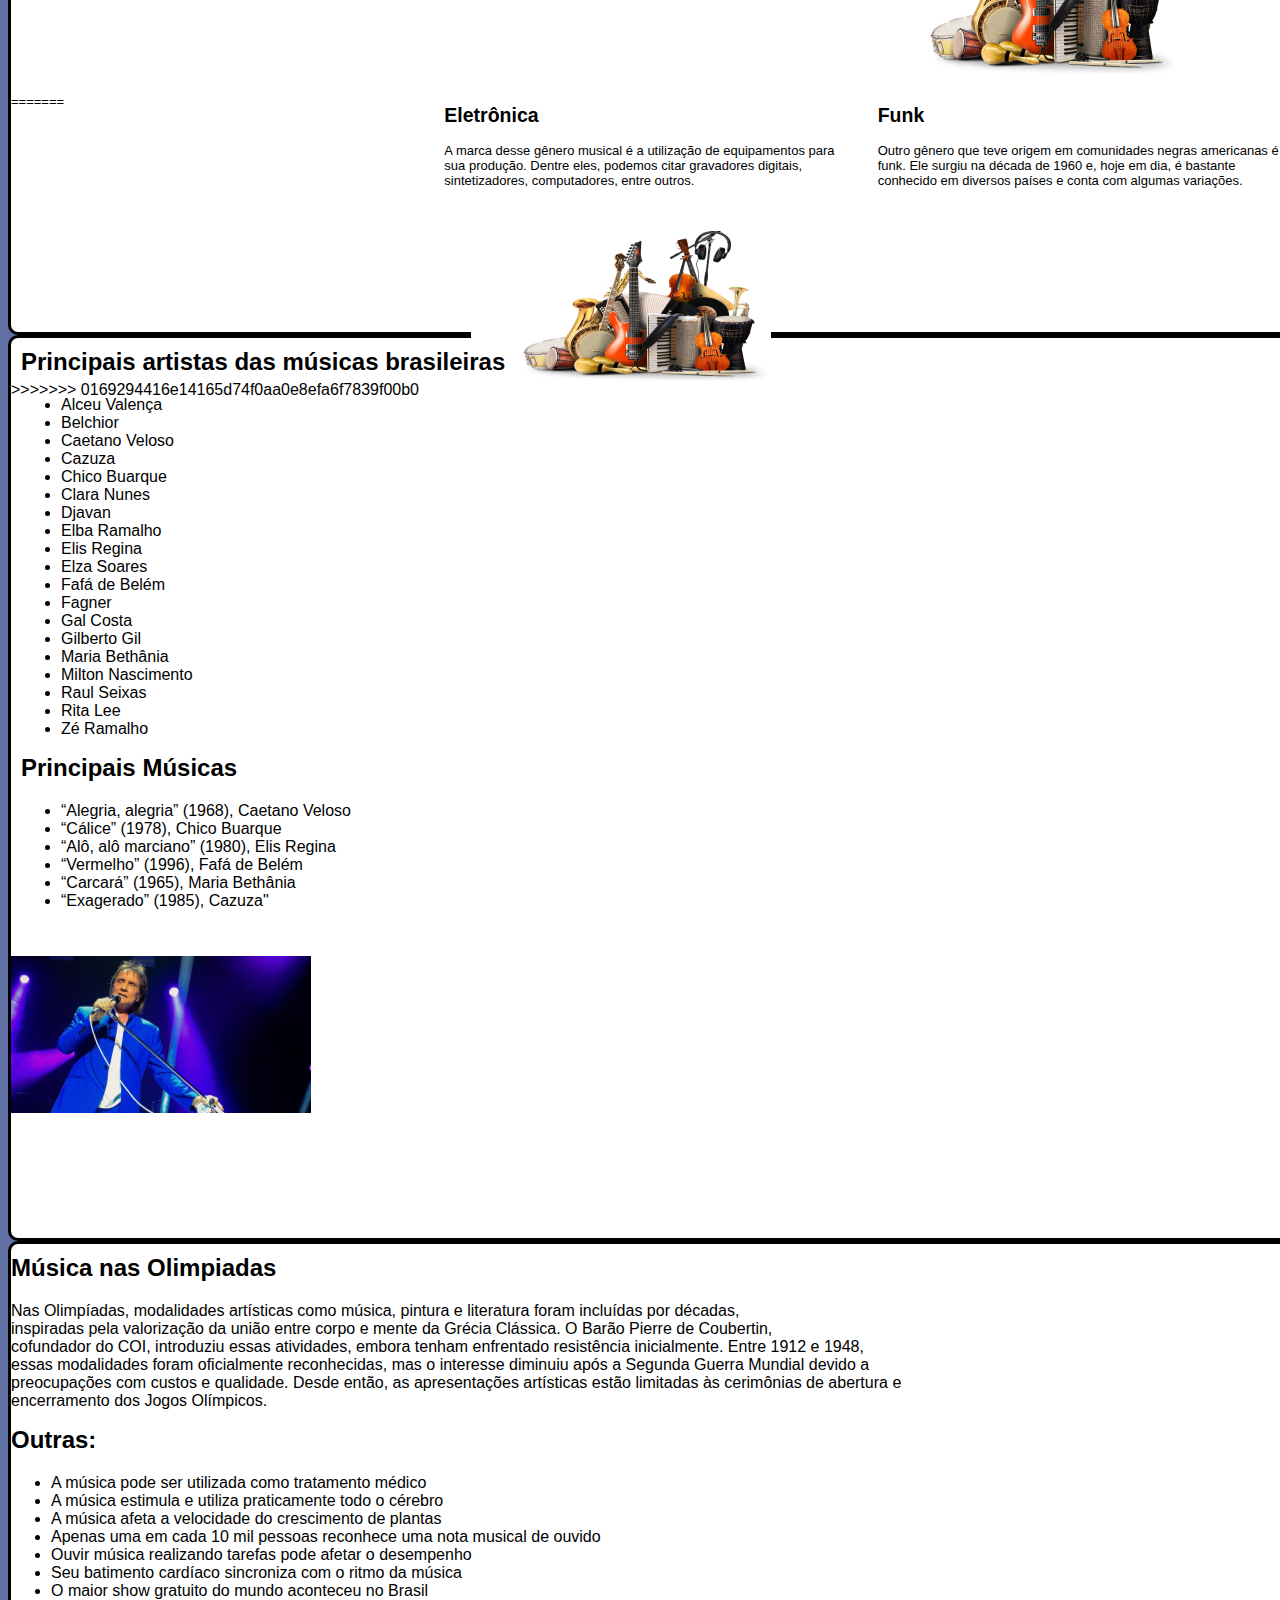
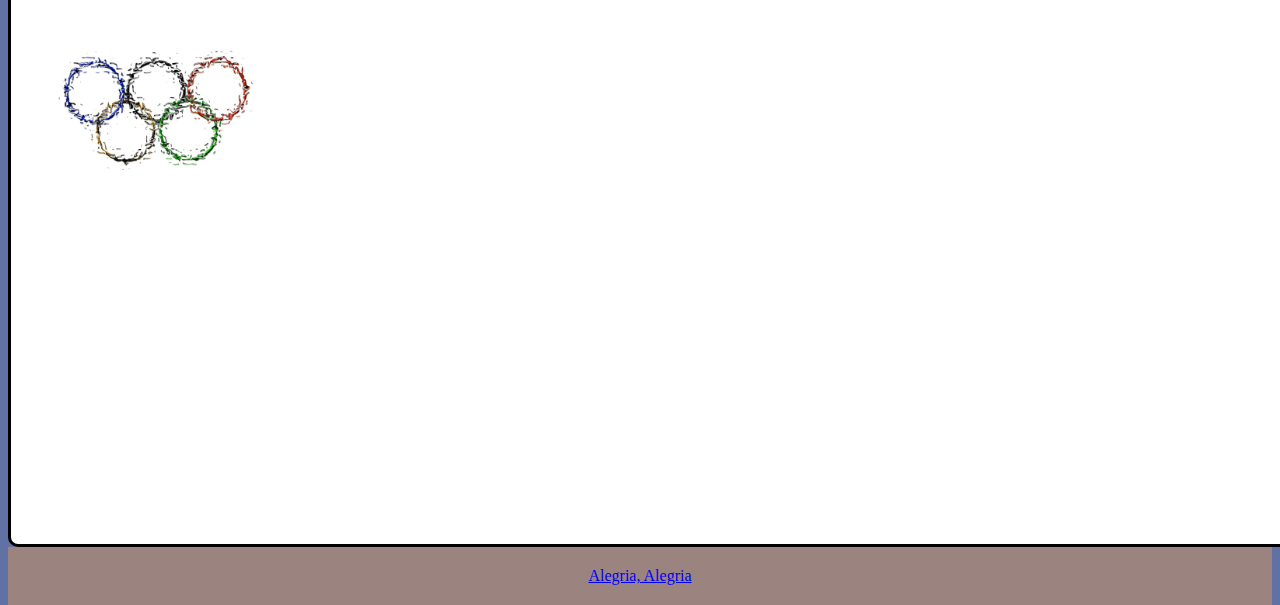
==== commit e3443a38: "Merge branch 'main' of https://github.com/JacquysBarbosadaSilva/aprenda-musica" ====
--- a/html/index.html
+++ b/html/index.html
@@ -94,6 +94,10 @@
                     e à adoração a Deus e pode ter diferentes ritmos e variações. </p> 
                 </div>
 
+<<<<<<< HEAD
+
+            <img src="../img/img-secao2.jpg" alt="">
+=======
                 <div id="eletronica">
                     <h2>Eletrônica</h2>
                     <p>A marca desse gênero musical é a utilização de equipamentos para sua produção. Dentre eles, podemos citar gravadores digitais, sintetizadores, 
@@ -111,45 +115,48 @@
                 <img src="../img/img-secao2.jpg" alt="">
             </div>
             
+>>>>>>> 0169294416e14165d74f0aa0e8efa6f7839f00b0
         </div>
 
         <div id="id-secao3" class="secao">
 
-            <h2>Principais artistas das músicas brasileiras</h2>
+            <div id="text-secao3">
+                <h2>Principais artistas das músicas brasileiras</h2>
+    
+                <ul>
+                    <li>Alceu Valença</li>
+                    <li>Belchior</li>
+                    <li>Caetano Veloso</li>
+                    <li>Cazuza</li>
+                    <li>Chico Buarque</li>
+                    <li>Clara Nunes</li>
+                    <li>Djavan</li>
+                    <li>Elba Ramalho</li>
+                    <li>Elis Regina</li>
+                    <li>Elza Soares</li>
+                    <li>Fafá de Belém</li>
+                    <li>Fagner</li>
+                    <li>Gal Costa</li>
+                    <li>Gilberto Gil</li>
+                    <li>Maria Bethânia</li>
+                    <li>Milton Nascimento</li>
+                    <li>Raul Seixas</li>
+                    <li>Rita Lee</li>
+                    <li>Zé Ramalho</li>
+                </ul>
+    
+                <h2>Principais Músicas</h2>
+                <ul>
+                    <li>“Alegria, alegria” (1968), Caetano Veloso</li>
+                    <li>“Cálice” (1978), Chico Buarque</li>
+                    <li>“Alô, alô marciano” (1980), Elis Regina</li>
+                    <li>“Vermelho” (1996), Fafá de Belém</li>
+                    <li>“Carcará” (1965), Maria Bethânia</li>
+                    <li>“Exagerado” (1985), Cazuza"</li>
+                </ul>
+            </div>
 
-            <ul>
-                <li>Alceu Valença</li>
-                <li>Belchior</li>
-                <li>Caetano Veloso</li>
-                <li>Cazuza</li>
-                <li>Chico Buarque</li>
-                <li>Clara Nunes</li>
-                <li>Djavan</li>
-                <li>Elba Ramalho</li>
-                <li>Elis Regina</li>
-                <li>Elza Soares</li>
-                <li>Fafá de Belém</li>
-                <li>Fagner</li>
-                <li>Gal Costa</li>
-                <li>Gilberto Gil</li>
-                <li>Maria Bethânia</li>
-                <li>Milton Nascimento</li>
-                <li>Raul Seixas</li>
-                <li>Rita Lee</li>
-                <li>Zé Ramalho</li>
-            </ul>
-
-            <h2>Principais Músicas</h2>
-            <ul>
-                <li>“Alegria, alegria” (1968), Caetano Veloso</li>
-                <li>“Cálice” (1978), Chico Buarque</li>
-                <li>“Alô, alô marciano” (1980), Elis Regina</li>
-                <li>“Vermelho” (1996), Fafá de Belém</li>
-                <li>“Carcará” (1965), Maria Bethânia</li>
-                <li>“Exagerado” (1985), Cazuza"</li>
-            </ul>
-
-            <img src="../img/img-secao3.jpg" alt="">
+            <img class="imgem-secao3" src="../img/img-secao3.jpg" alt="">
         </div>
     
         <div id="id-secao4" class="secao">
--- a/css/style.css
+++ b/css/style.css
@@ -1,4 +1,4 @@
-body,
+sbody,
 html {
     padding: 0;
     margin: 0;
@@ -131,7 +131,6 @@
 
 .imagem-musica{
     width: 450px;
-    margin: 20px;
 }
 
 
@@ -214,4 +213,9 @@
 }
 /* --------------------------Seção 3------------------------------ */
 
-
+#text-secao3{
+    margin: 10px;
+}
+.imgem-secao3{
+    width: 350;
+}
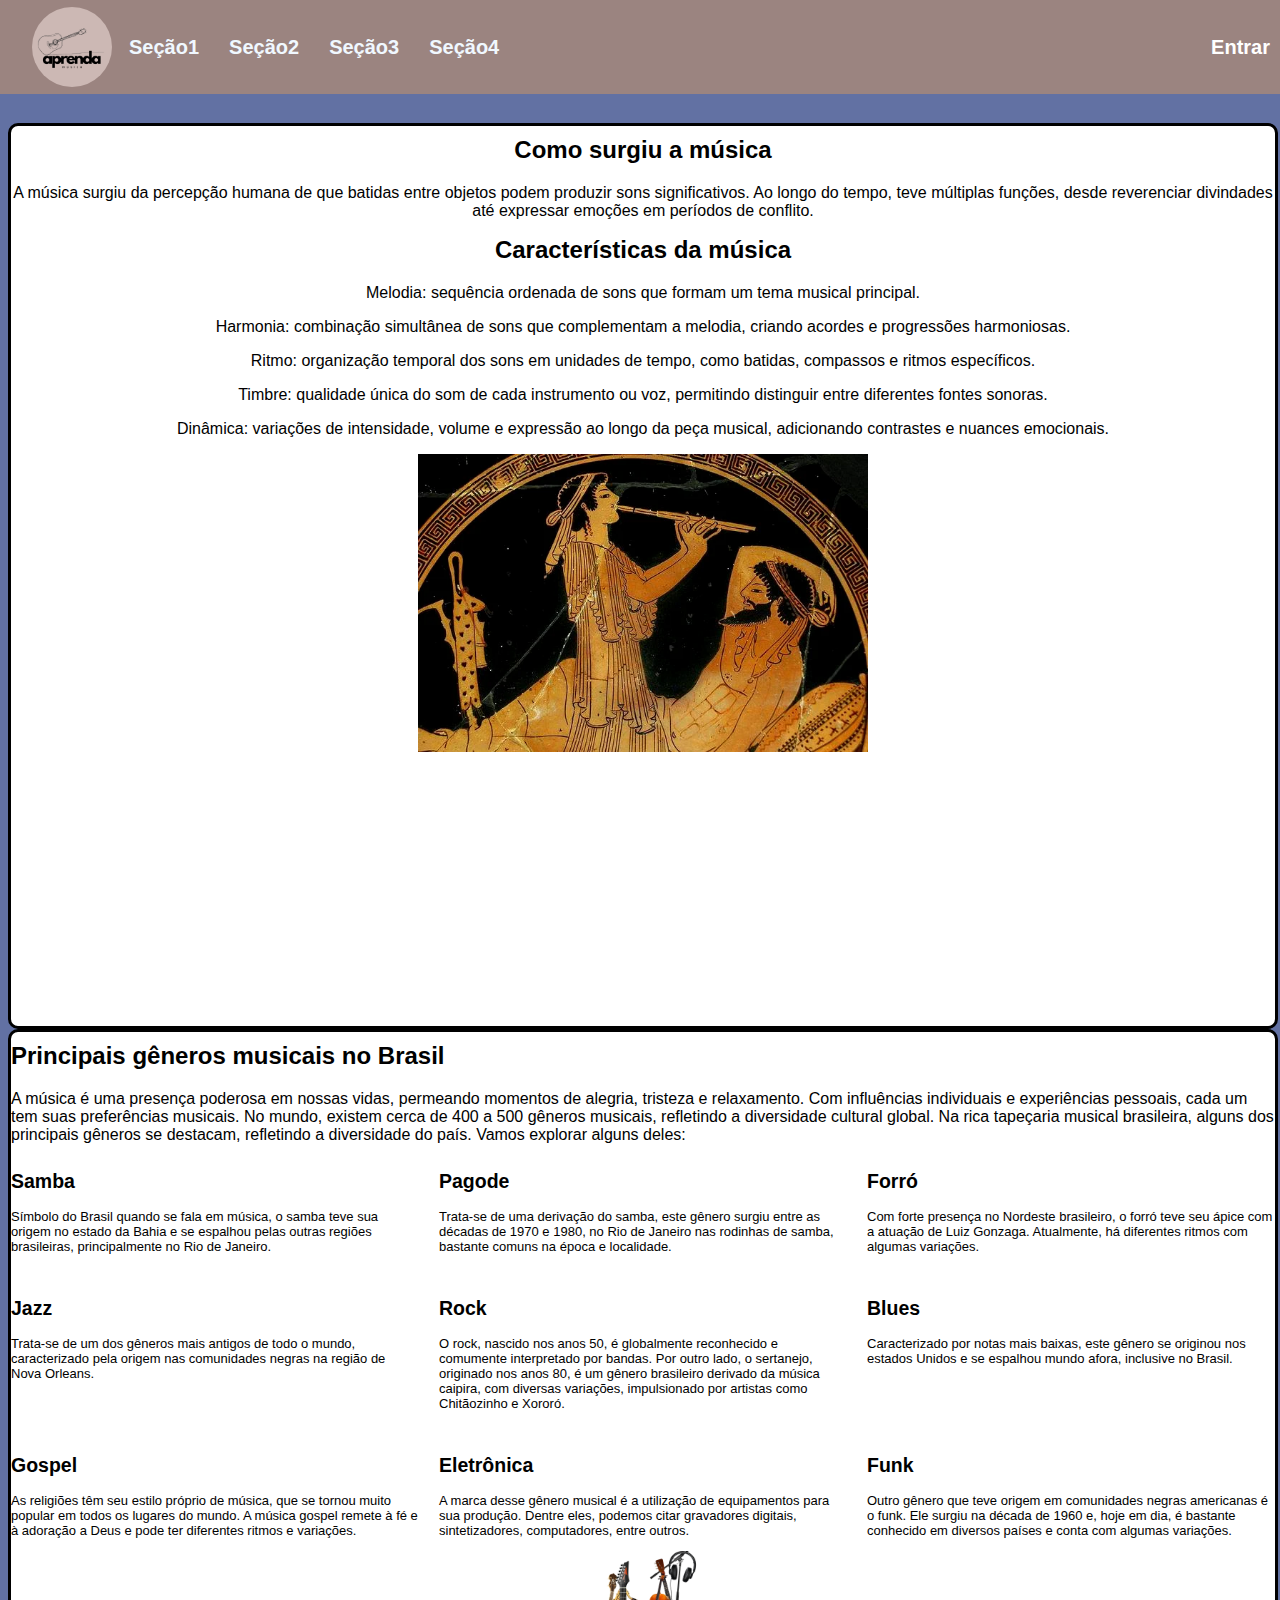
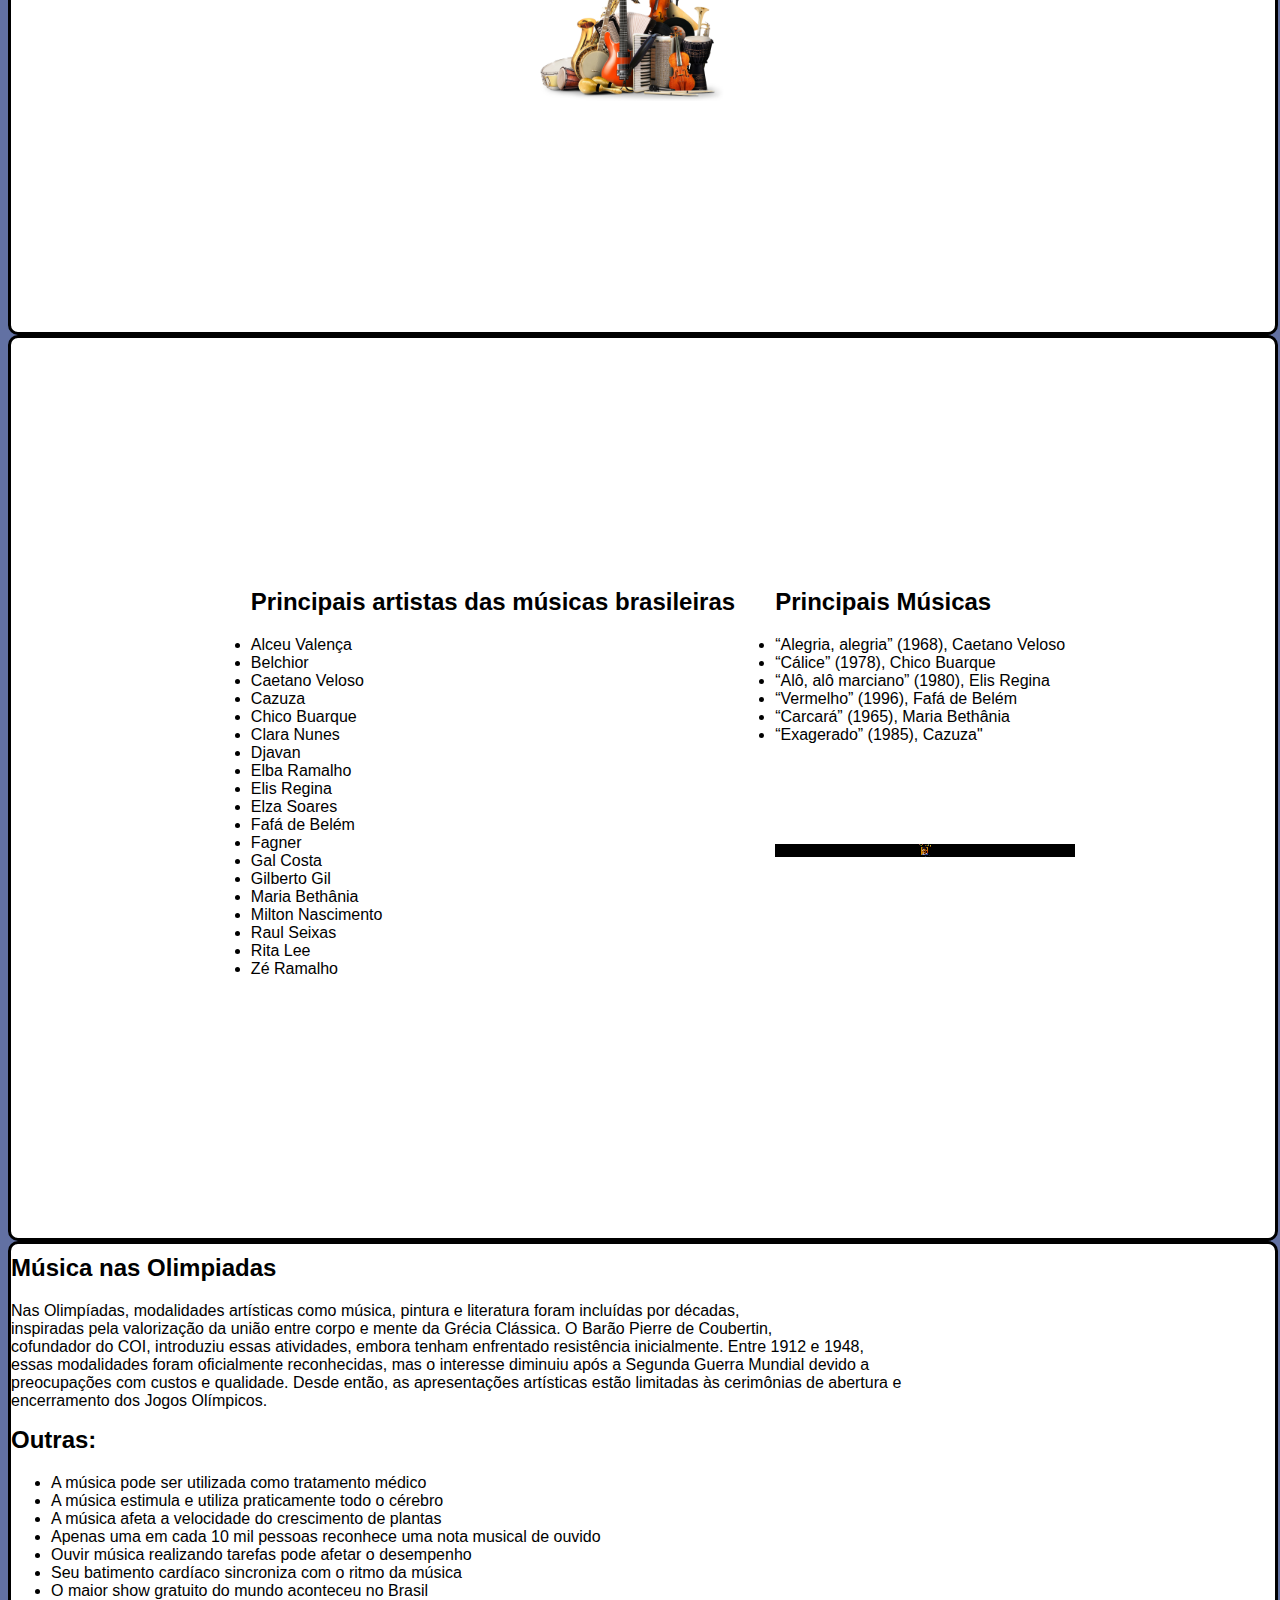
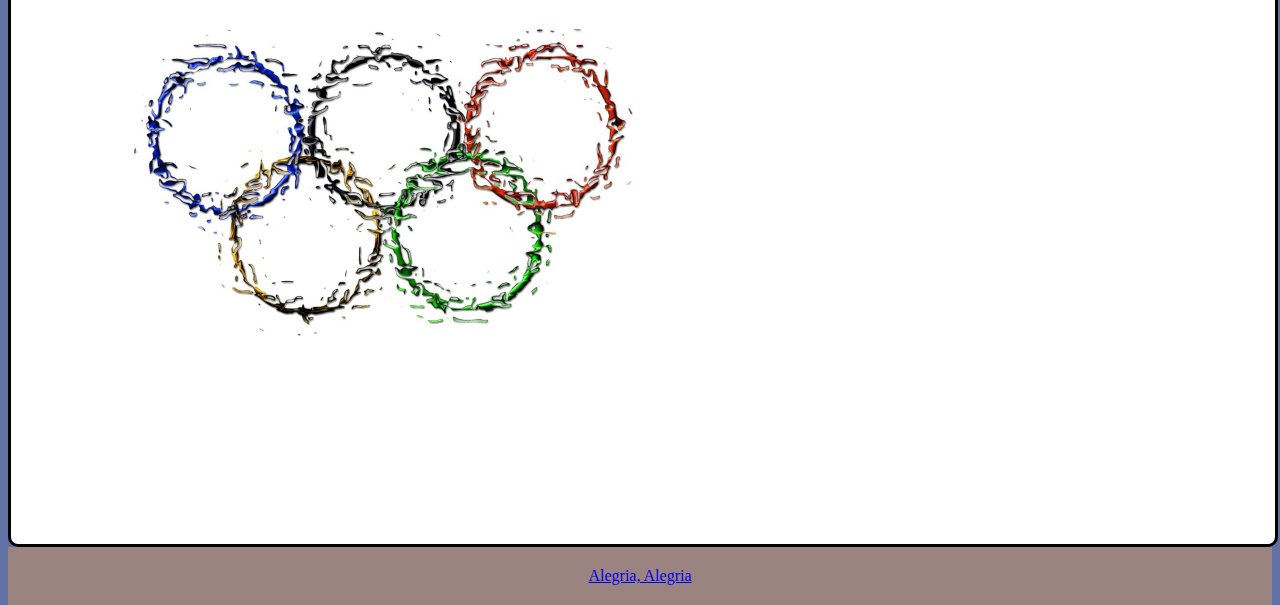
==== commit 14633dec: "secao 3" ====
--- a/html/index.html
+++ b/html/index.html
@@ -94,10 +94,6 @@
                     e à adoração a Deus e pode ter diferentes ritmos e variações. </p> 
                 </div>
 
-<<<<<<< HEAD
-
-            <img src="../img/img-secao2.jpg" alt="">
-=======
                 <div id="eletronica">
                     <h2>Eletrônica</h2>
                     <p>A marca desse gênero musical é a utilização de equipamentos para sua produção. Dentre eles, podemos citar gravadores digitais, sintetizadores, 
@@ -115,15 +111,14 @@
                 <img src="../img/img-secao2.jpg" alt="">
             </div>
             
->>>>>>> 0169294416e14165d74f0aa0e8efa6f7839f00b0
         </div>
 
         <div id="id-secao3" class="secao">
 
             <div id="text-secao3">
-                <h2>Principais artistas das músicas brasileiras</h2>
     
                 <ul>
+                    <h2>Principais artistas das músicas brasileiras</h2>
                     <li>Alceu Valença</li>
                     <li>Belchior</li>
                     <li>Caetano Veloso</li>
@@ -144,19 +139,25 @@
                     <li>Rita Lee</li>
                     <li>Zé Ramalho</li>
                 </ul>
-    
-                <h2>Principais Músicas</h2>
+                
                 <ul>
+                    <h2>Principais Músicas</h2>
                     <li>“Alegria, alegria” (1968), Caetano Veloso</li>
                     <li>“Cálice” (1978), Chico Buarque</li>
                     <li>“Alô, alô marciano” (1980), Elis Regina</li>
                     <li>“Vermelho” (1996), Fafá de Belém</li>
                     <li>“Carcará” (1965), Maria Bethânia</li>
                     <li>“Exagerado” (1985), Cazuza"</li>
+                    <iframe src="../video/Tim Maia - Não Quero Dinheiro (Só Quero Amar).mp4" frameborder="0">Tim Maia - Não Quero dinheiro</iframe>
                 </ul>
+
             </div>
 
-            <img class="imgem-secao3" src="../img/img-secao3.jpg" alt="">
+            <div id="video-roberto-carlos">
+                
+            </div>
+
+            
         </div>
     
         <div id="id-secao4" class="secao">
--- a/css/style.css
+++ b/css/style.css
@@ -81,7 +81,7 @@
 
 .secao {
     height: 100vh;
-    width: 100vw;
+    width: 100%;
     border: 3px solid;
     border-radius: 10px;
     background-color: white;
@@ -98,7 +98,6 @@
 .secao1 {
     margin-top: 123px;
     font-family: 'Segoe UI', Tahoma, Geneva, Verdana, sans-serif;
-
     text-align: center;
     justify-content: center;
 }
@@ -133,7 +132,15 @@
     width: 450px;
 }
 
-
+/* --------------------------seção 3------------------------------ */
+
+#text-secao3{
+    display: flex;
+}
+
+#imagem-secao3{
+    height: 100px;
+}
 
 
 /* --------------------------Login------------------------------ */
@@ -142,7 +149,7 @@
     margin-top: 10px;
 }
 
-img {
+.login img {
     margin-top: 30px;
     width: 300px;
 }
@@ -216,6 +223,13 @@
 #text-secao3{
     margin: 10px;
 }
-.imgem-secao3{
-    width: 350;
-}
+
+#id-secao3{
+    display: flex;
+    align-items: center;
+    justify-content: center;
+}
+#id-secao3 iframe{
+    height: 3%;
+    margin-top: 100px;
+}
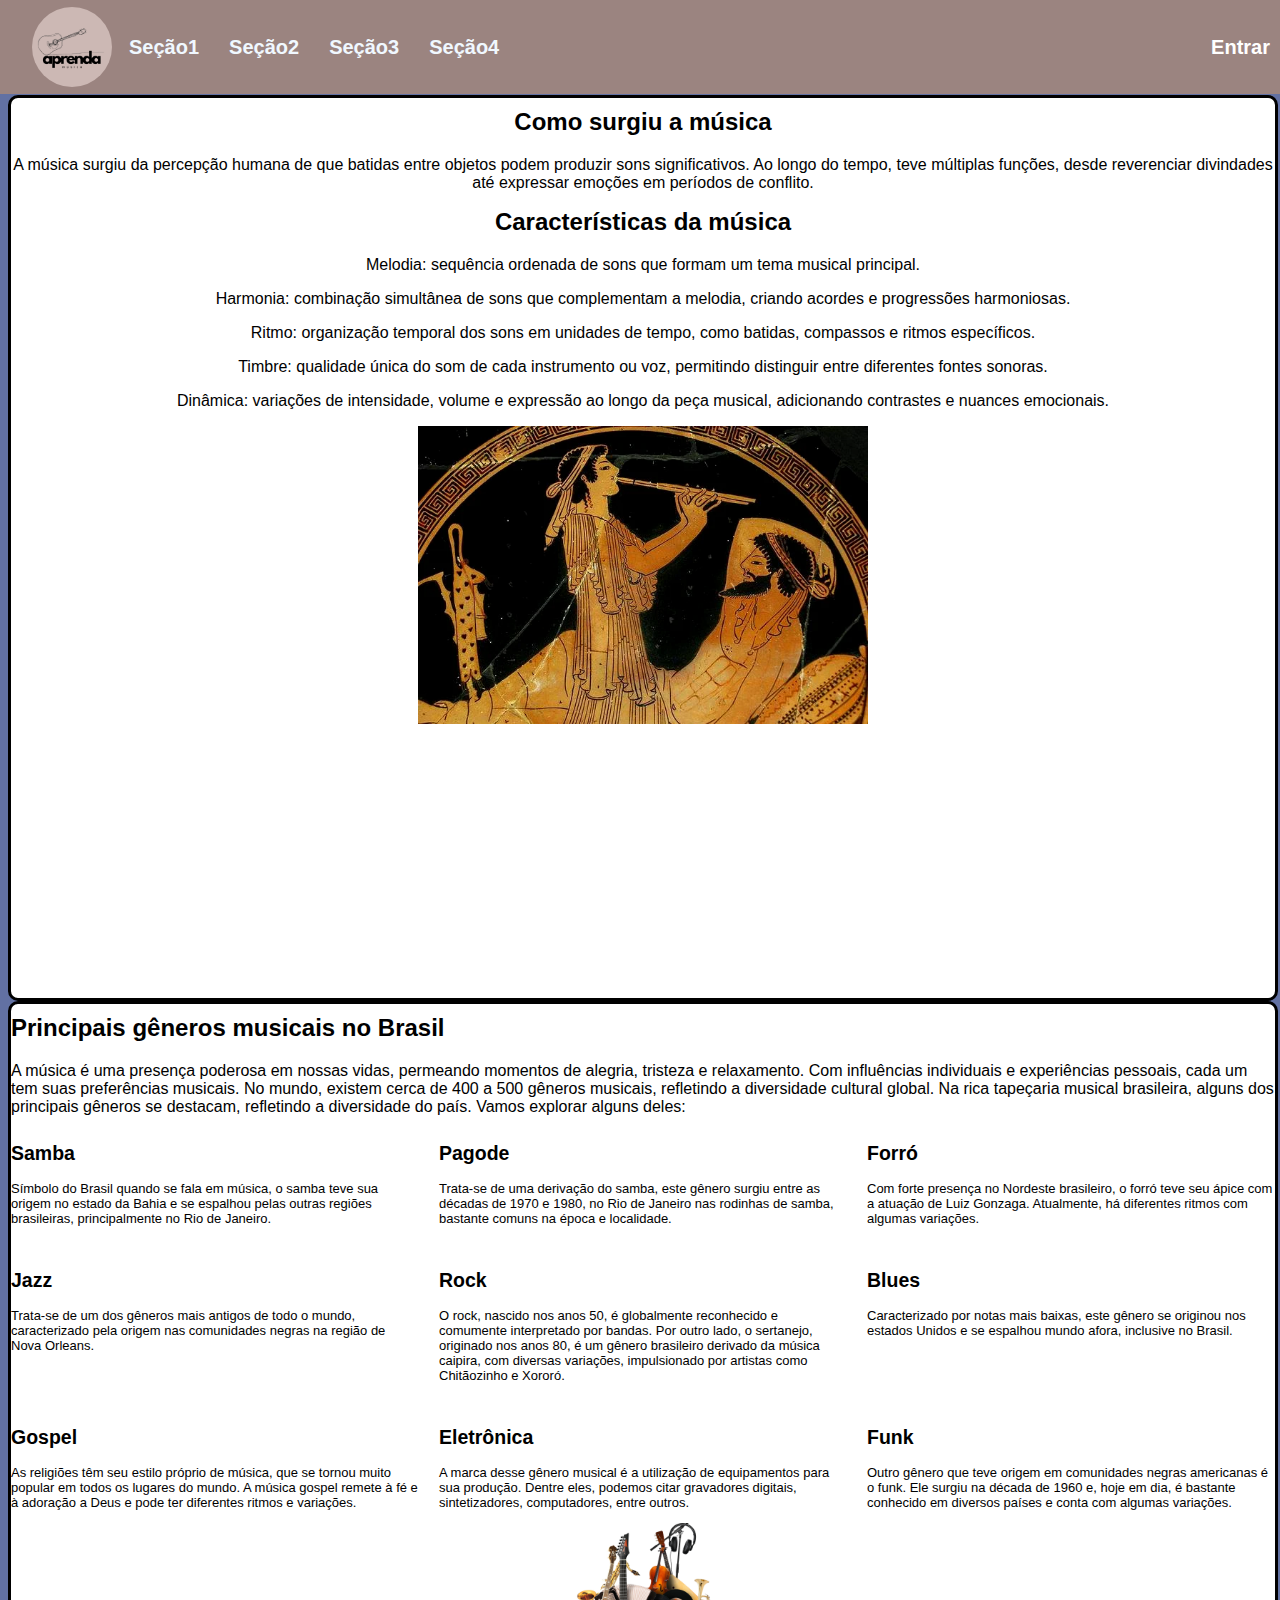
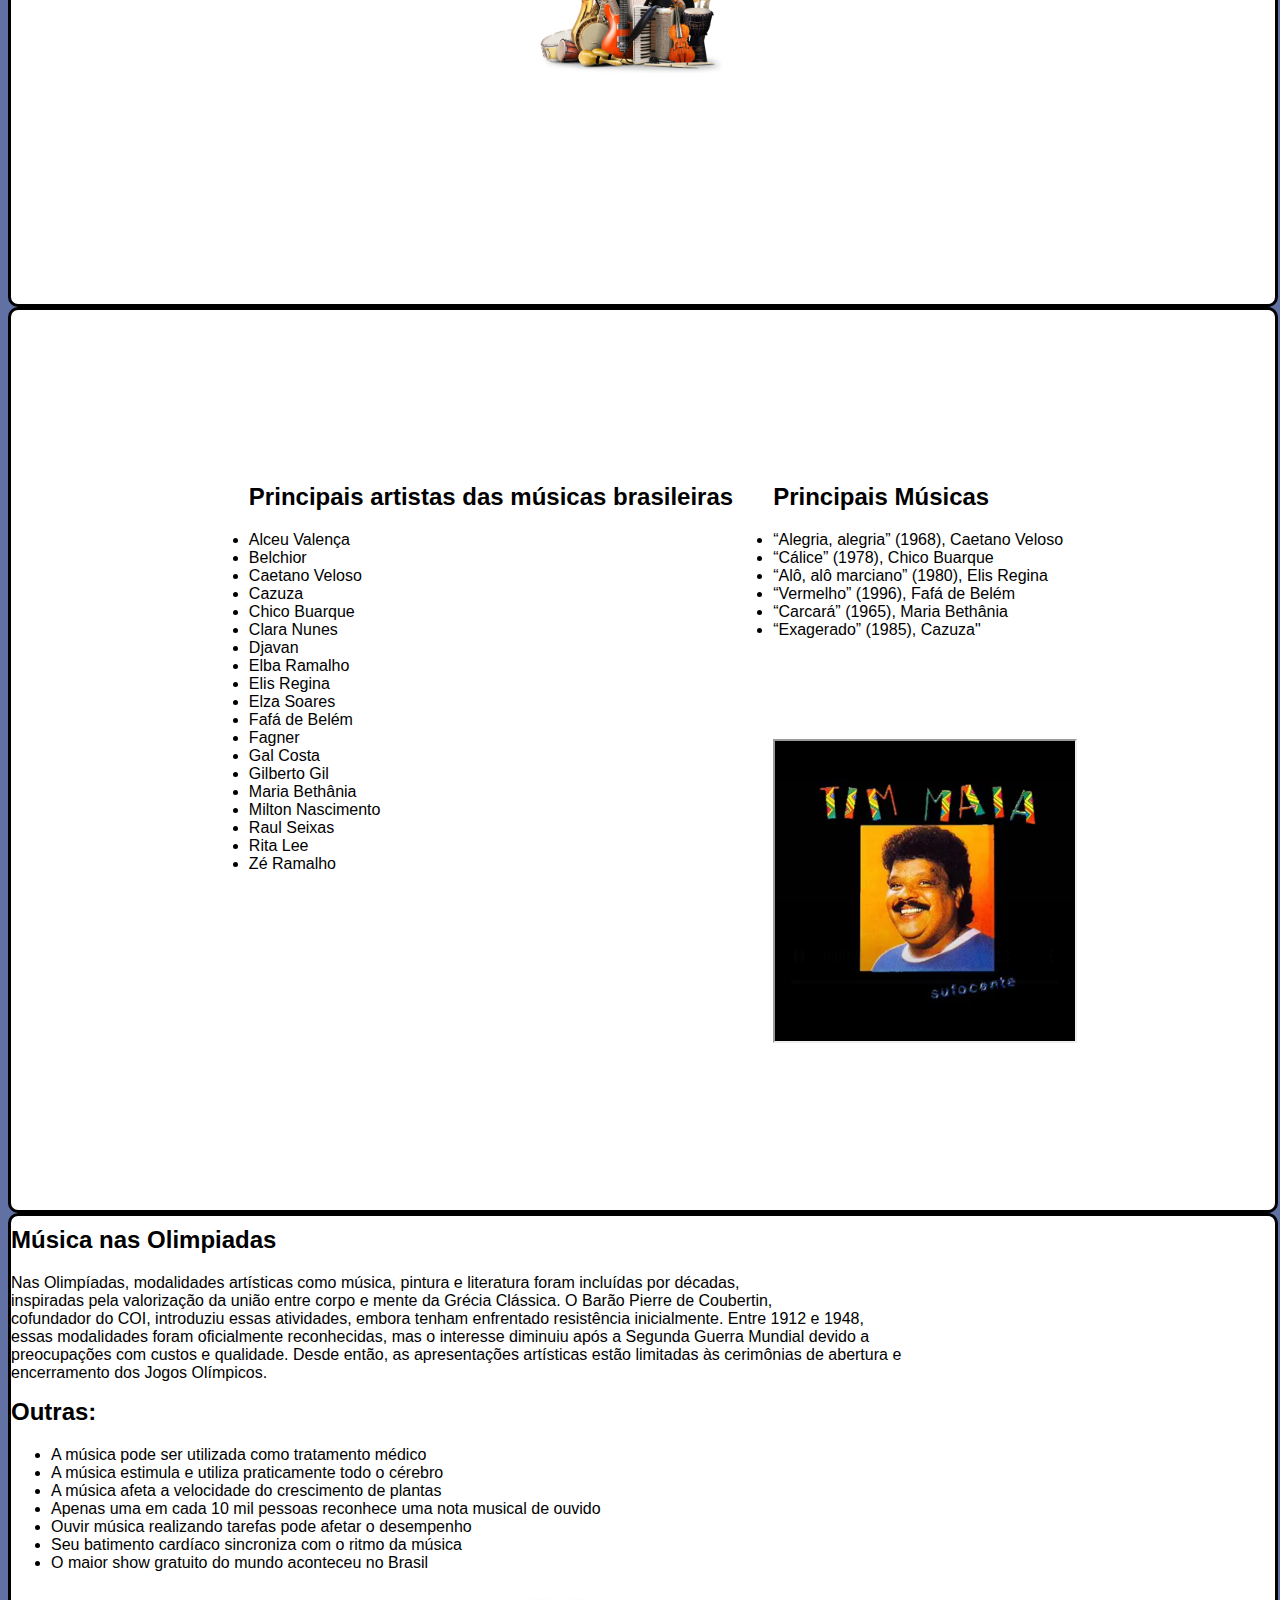
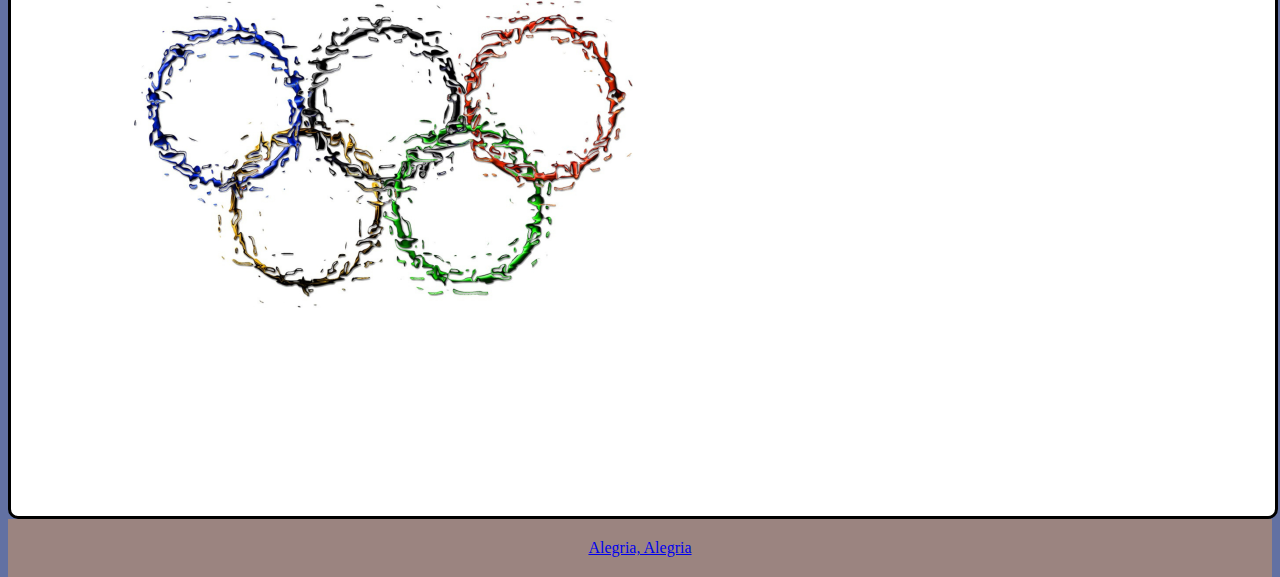
==== commit 4b08f70d: "ajustes secao 1 e secao 3" ====
--- a/html/index.html
+++ b/html/index.html
@@ -148,7 +148,7 @@
                     <li>“Vermelho” (1996), Fafá de Belém</li>
                     <li>“Carcará” (1965), Maria Bethânia</li>
                     <li>“Exagerado” (1985), Cazuza"</li>
-                    <iframe src="../video/Tim Maia - Não Quero Dinheiro (Só Quero Amar).mp4" frameborder="0">Tim Maia - Não Quero dinheiro</iframe>
+                    <iframe src="../video/Tim Maia - Não Quero Dinheiro (Só Quero Amar).mp4">Tim Maia - Não Quero dinheiro</iframe>
                 </ul>
 
             </div>
--- a/css/style.css
+++ b/css/style.css
@@ -96,7 +96,7 @@
 }
 /* --------------------------seção1------------------------------ */
 .secao1 {
-    margin-top: 123px;
+    margin-top: 95px;
     font-family: 'Segoe UI', Tahoma, Geneva, Verdana, sans-serif;
     text-align: center;
     justify-content: center;
@@ -138,9 +138,21 @@
     display: flex;
 }
 
-#imagem-secao3{
-    height: 100px;
-}
+
+#text-secao3{
+    margin: 10px;
+}
+
+#id-secao3{
+    display: flex;
+    align-items: center;
+    justify-content: center;
+}
+#id-secao3 iframe{
+    height: 300px;
+    margin-top: 100px;
+}
+
 
 
 /* --------------------------Login------------------------------ */
@@ -209,7 +221,7 @@
     height: 120vh;
 }
 
-/* --------------------------Login------------------------------ */
+/* --------------------------Footer------------------------------ */
 footer {
     background-color: #9B8480;
     color: aliceblue;
@@ -218,18 +230,3 @@
     bottom: 0;
     text-decoration: none;
 }
-/* --------------------------Seção 3------------------------------ */
-
-#text-secao3{
-    margin: 10px;
-}
-
-#id-secao3{
-    display: flex;
-    align-items: center;
-    justify-content: center;
-}
-#id-secao3 iframe{
-    height: 3%;
-    margin-top: 100px;
-}
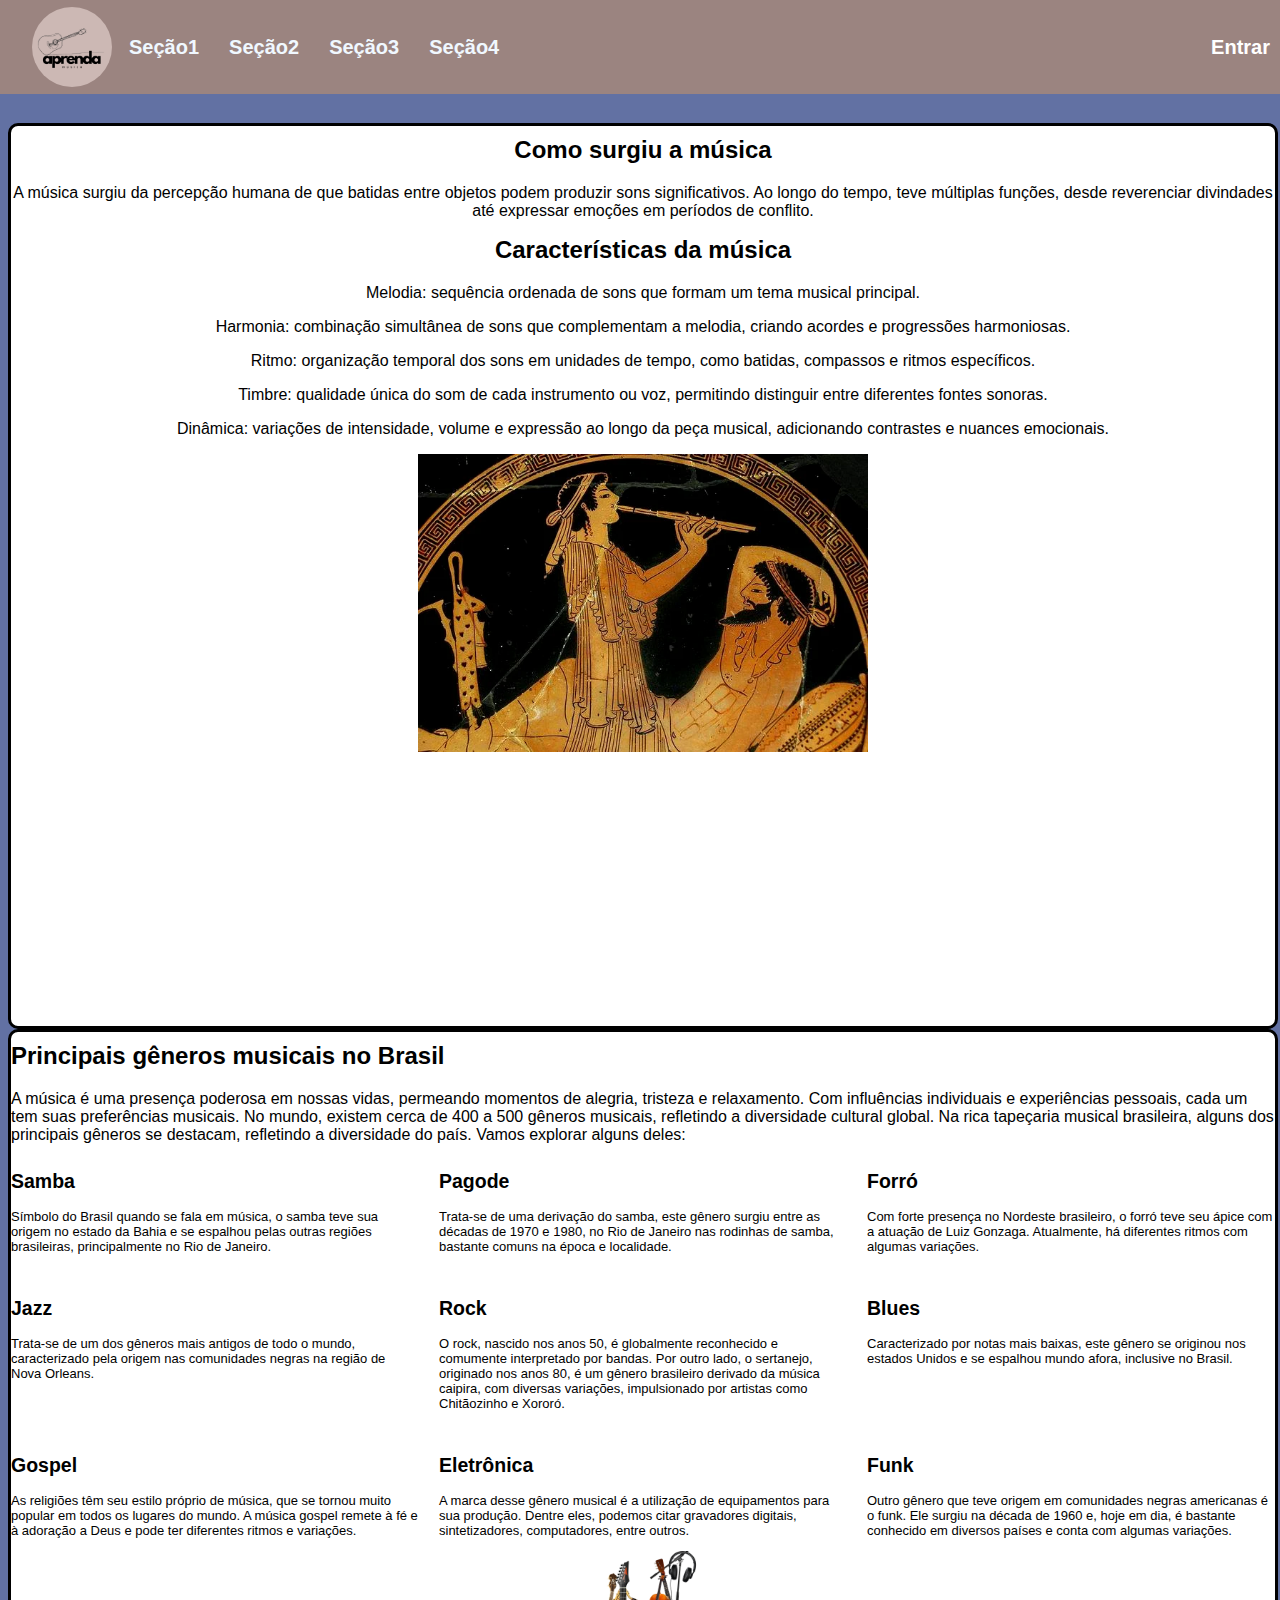
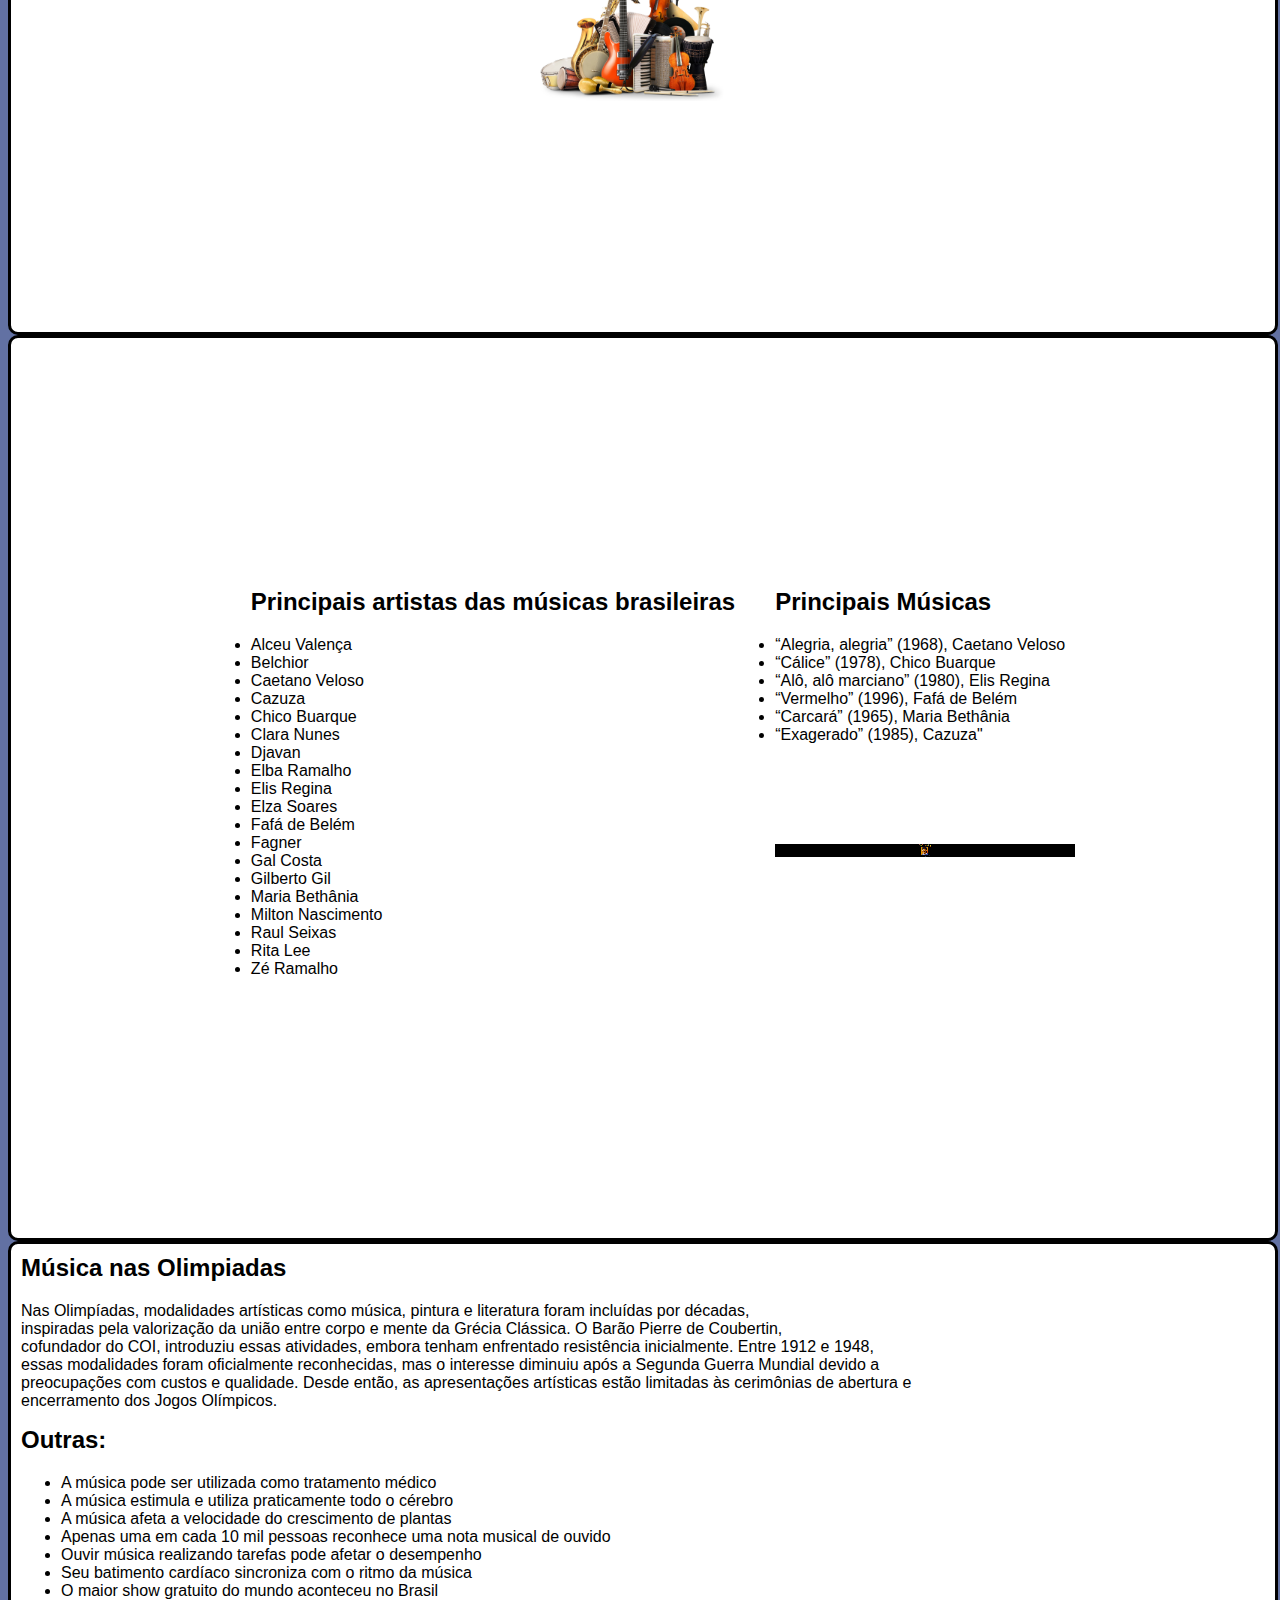
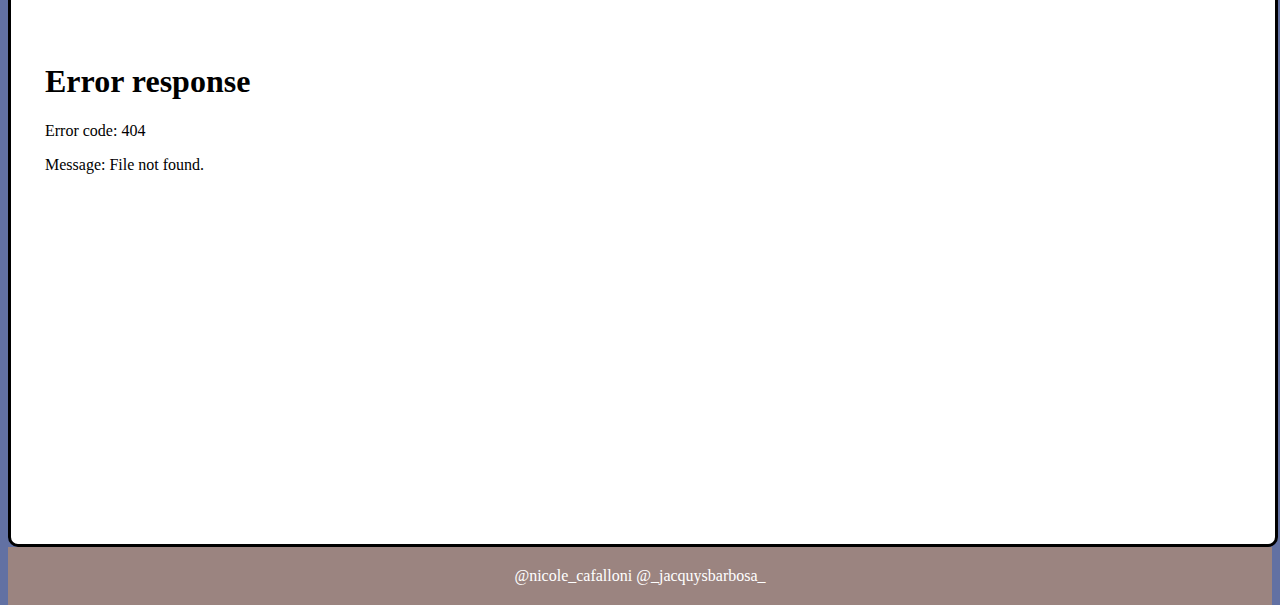
==== commit b364b3e3: "modificações-final" ====
--- a/html/index.html
+++ b/html/index.html
@@ -148,7 +148,7 @@
                     <li>“Vermelho” (1996), Fafá de Belém</li>
                     <li>“Carcará” (1965), Maria Bethânia</li>
                     <li>“Exagerado” (1985), Cazuza"</li>
-                    <iframe src="../video/Tim Maia - Não Quero Dinheiro (Só Quero Amar).mp4">Tim Maia - Não Quero dinheiro</iframe>
+                    <iframe src="../video/Tim Maia - Não Quero Dinheiro (Só Quero Amar).mp4" frameborder="0">Tim Maia - Não Quero dinheiro</iframe>
                 </ul>
 
             </div>
@@ -161,31 +161,35 @@
         </div>
     
         <div id="id-secao4" class="secao">
-            <h2>Música nas Olimpiadas </h2>
-            <p>Nas Olimpíadas, modalidades artísticas como música, pintura e literatura foram incluídas por décadas, <br>
-            inspiradas pela valorização da união entre corpo e mente da Grécia Clássica. O Barão Pierre de Coubertin, <br>
-            cofundador do COI, introduziu essas atividades, embora tenham enfrentado resistência inicialmente. Entre 1912 e 1948, <br>
-            essas modalidades foram oficialmente reconhecidas, mas o interesse diminuiu após a Segunda Guerra Mundial devido a <br>
-            preocupações com custos e qualidade. Desde então, as apresentações artísticas estão limitadas às cerimônias de abertura e <br>
-            encerramento dos Jogos Olímpicos.</p>
 
-            <h2>Outras:</h2>
-            <ul>
-                <li>A música pode ser utilizada como tratamento médico</li>
-                <li>A música estimula e utiliza praticamente todo o cérebro</li>
-                <li>A música afeta a velocidade do crescimento de plantas</li>
-                <li>Apenas uma em cada 10 mil pessoas reconhece uma nota musical de ouvido</li>
-                <li>Ouvir música realizando tarefas pode afetar o desempenho</li>
-                <li>Seu batimento cardíaco sincroniza com o ritmo da música</li>
-                <li>O maior show gratuito do mundo aconteceu no Brasil</li>
-            </ul>
+            <div id="text-secao4">
+                <h2>Música nas Olimpiadas </h2>
+                <p>Nas Olimpíadas, modalidades artísticas como música, pintura e literatura foram incluídas por décadas, <br>
+                inspiradas pela valorização da união entre corpo e mente da Grécia Clássica. O Barão Pierre de Coubertin, <br>
+                cofundador do COI, introduziu essas atividades, embora tenham enfrentado resistência inicialmente. Entre 1912 e 1948, <br>
+                essas modalidades foram oficialmente reconhecidas, mas o interesse diminuiu após a Segunda Guerra Mundial devido a <br>
+                preocupações com custos e qualidade. Desde então, as apresentações artísticas estão limitadas às cerimônias de abertura e <br>
+                encerramento dos Jogos Olímpicos.</p>
+    
+                <h2>Outras:</h2>
+                <ul>
+                    <li>A música pode ser utilizada como tratamento médico</li>
+                    <li>A música estimula e utiliza praticamente todo o cérebro</li>
+                    <li>A música afeta a velocidade do crescimento de plantas</li>
+                    <li>Apenas uma em cada 10 mil pessoas reconhece uma nota musical de ouvido</li>
+                    <li>Ouvir música realizando tarefas pode afetar o desempenho</li>
+                    <li>Seu batimento cardíaco sincroniza com o ritmo da música</li>
+                    <li>O maior show gratuito do mundo aconteceu no Brasil</li>
+                </ul>
+            </div>
 
-            <img src="../img/img-secao4.png" alt="">
+            <iframe id="mina-de-condominio" src="../video/Mina do Condomínio.mp4" frameborder="0"></iframe>
           
         </div>
 
         <footer>
-            <a href="https://youtu.be/UM0JAzvIi7A?si=tjKq8ihajEDo-CqV">Alegria, Alegria</a>
+            <a href="https://www.instagram.com/nicole_cafalloni/">@nicole_cafalloni</a>
+            <a href="https://www.instagram.com/_jacquysbarbosa_/">@_jacquysbarbosa_</a>
         </footer>
 
     </body>
--- a/css/style.css
+++ b/css/style.css
@@ -96,7 +96,7 @@
 }
 /* --------------------------seção1------------------------------ */
 .secao1 {
-    margin-top: 95px;
+    margin-top: 123px;
     font-family: 'Segoe UI', Tahoma, Geneva, Verdana, sans-serif;
     text-align: center;
     justify-content: center;
@@ -138,21 +138,9 @@
     display: flex;
 }
 
-
-#text-secao3{
-    margin: 10px;
-}
-
-#id-secao3{
-    display: flex;
-    align-items: center;
-    justify-content: center;
-}
-#id-secao3 iframe{
-    height: 300px;
-    margin-top: 100px;
-}
-
+#imagem-secao3{
+    height: 100px;
+}
 
 
 /* --------------------------Login------------------------------ */
@@ -221,7 +209,7 @@
     height: 120vh;
 }
 
-/* --------------------------Footer------------------------------ */
+/* --------------------------Login------------------------------ */
 footer {
     background-color: #9B8480;
     color: aliceblue;
@@ -230,3 +218,32 @@
     bottom: 0;
     text-decoration: none;
 }
+
+footer a{
+    text-decoration: none;
+    color: white;
+}
+/* --------------------------Seção 3------------------------------ */
+
+#text-secao3{
+    margin: 10px;
+}
+
+#id-secao3{
+    display: flex;
+    align-items: center;
+    justify-content: center;
+}
+#id-secao3 iframe{
+    height: 3%;
+    margin-top: 100px;
+}
+
+/* --------------------------Seção 4------------------------------ */
+#text-secao4{
+    margin: 10px;
+}
+
+#mina-de-condominio{
+    margin: 26px;
+}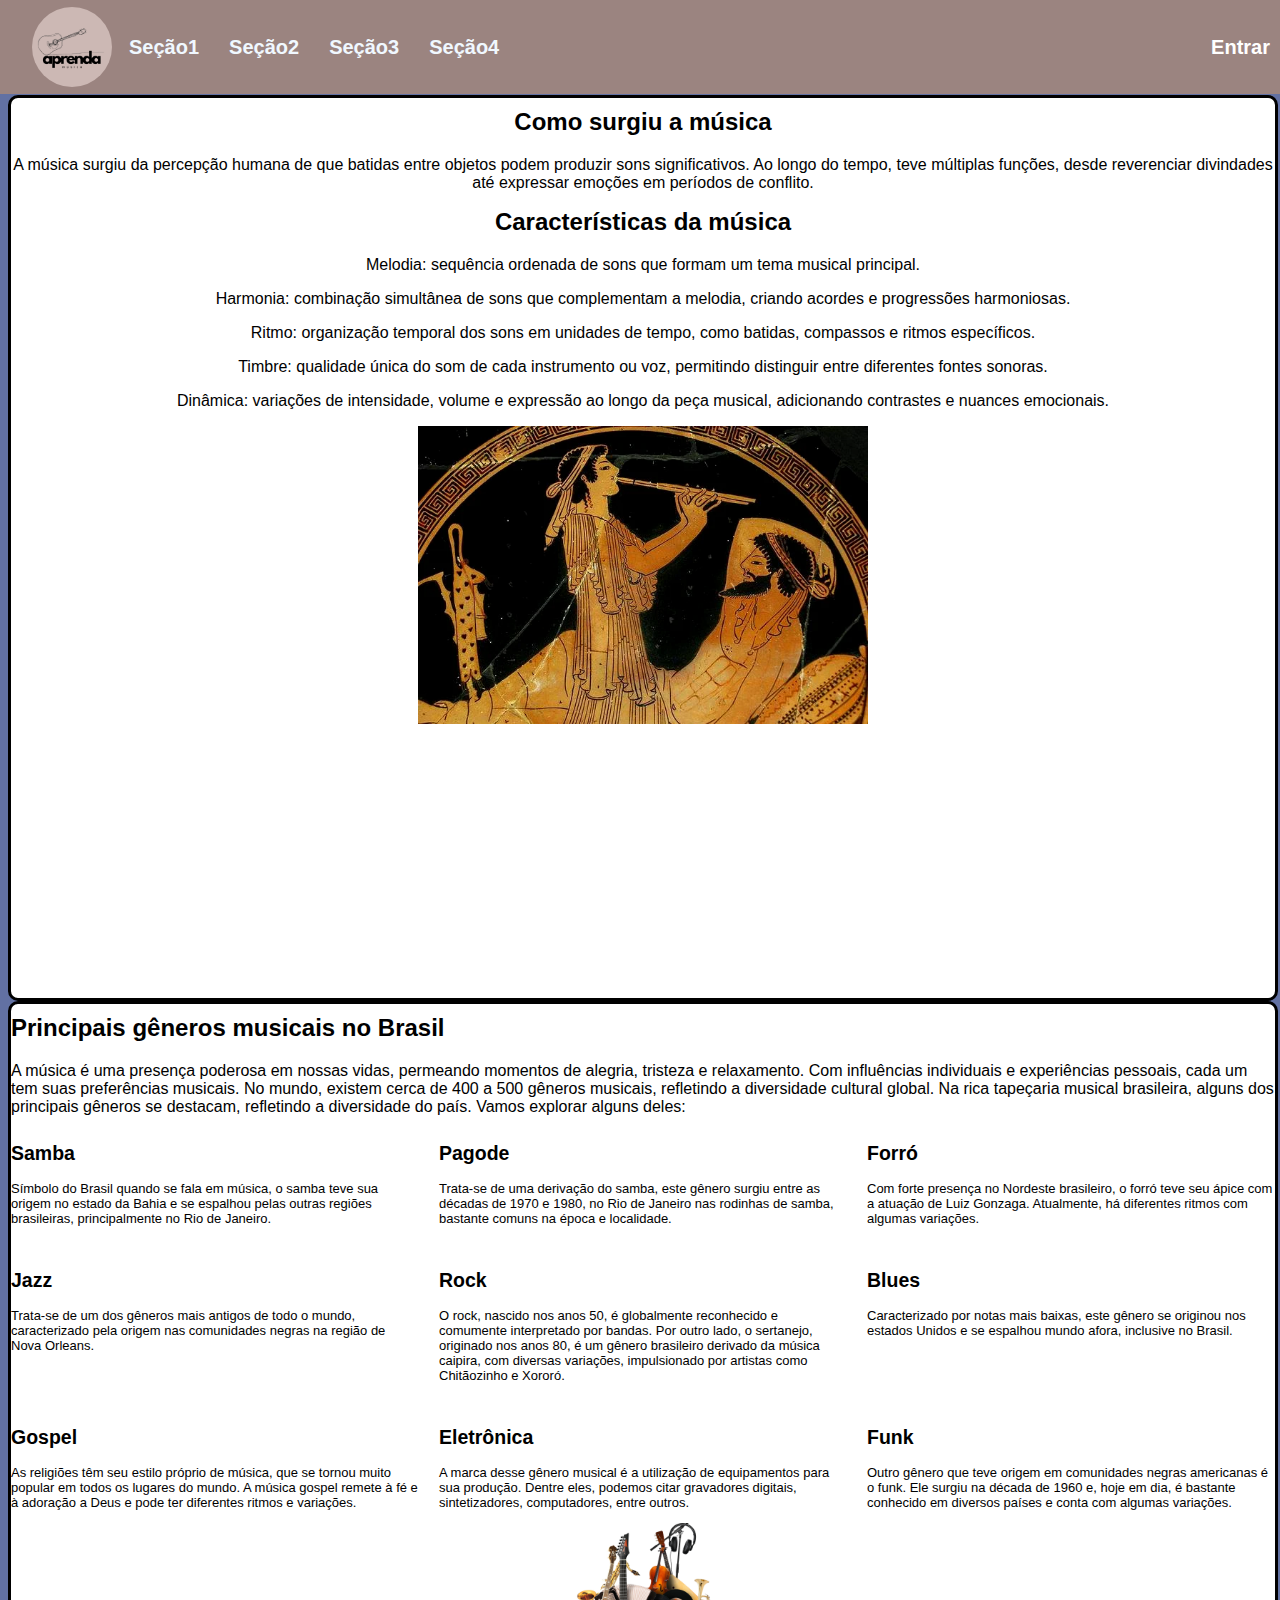
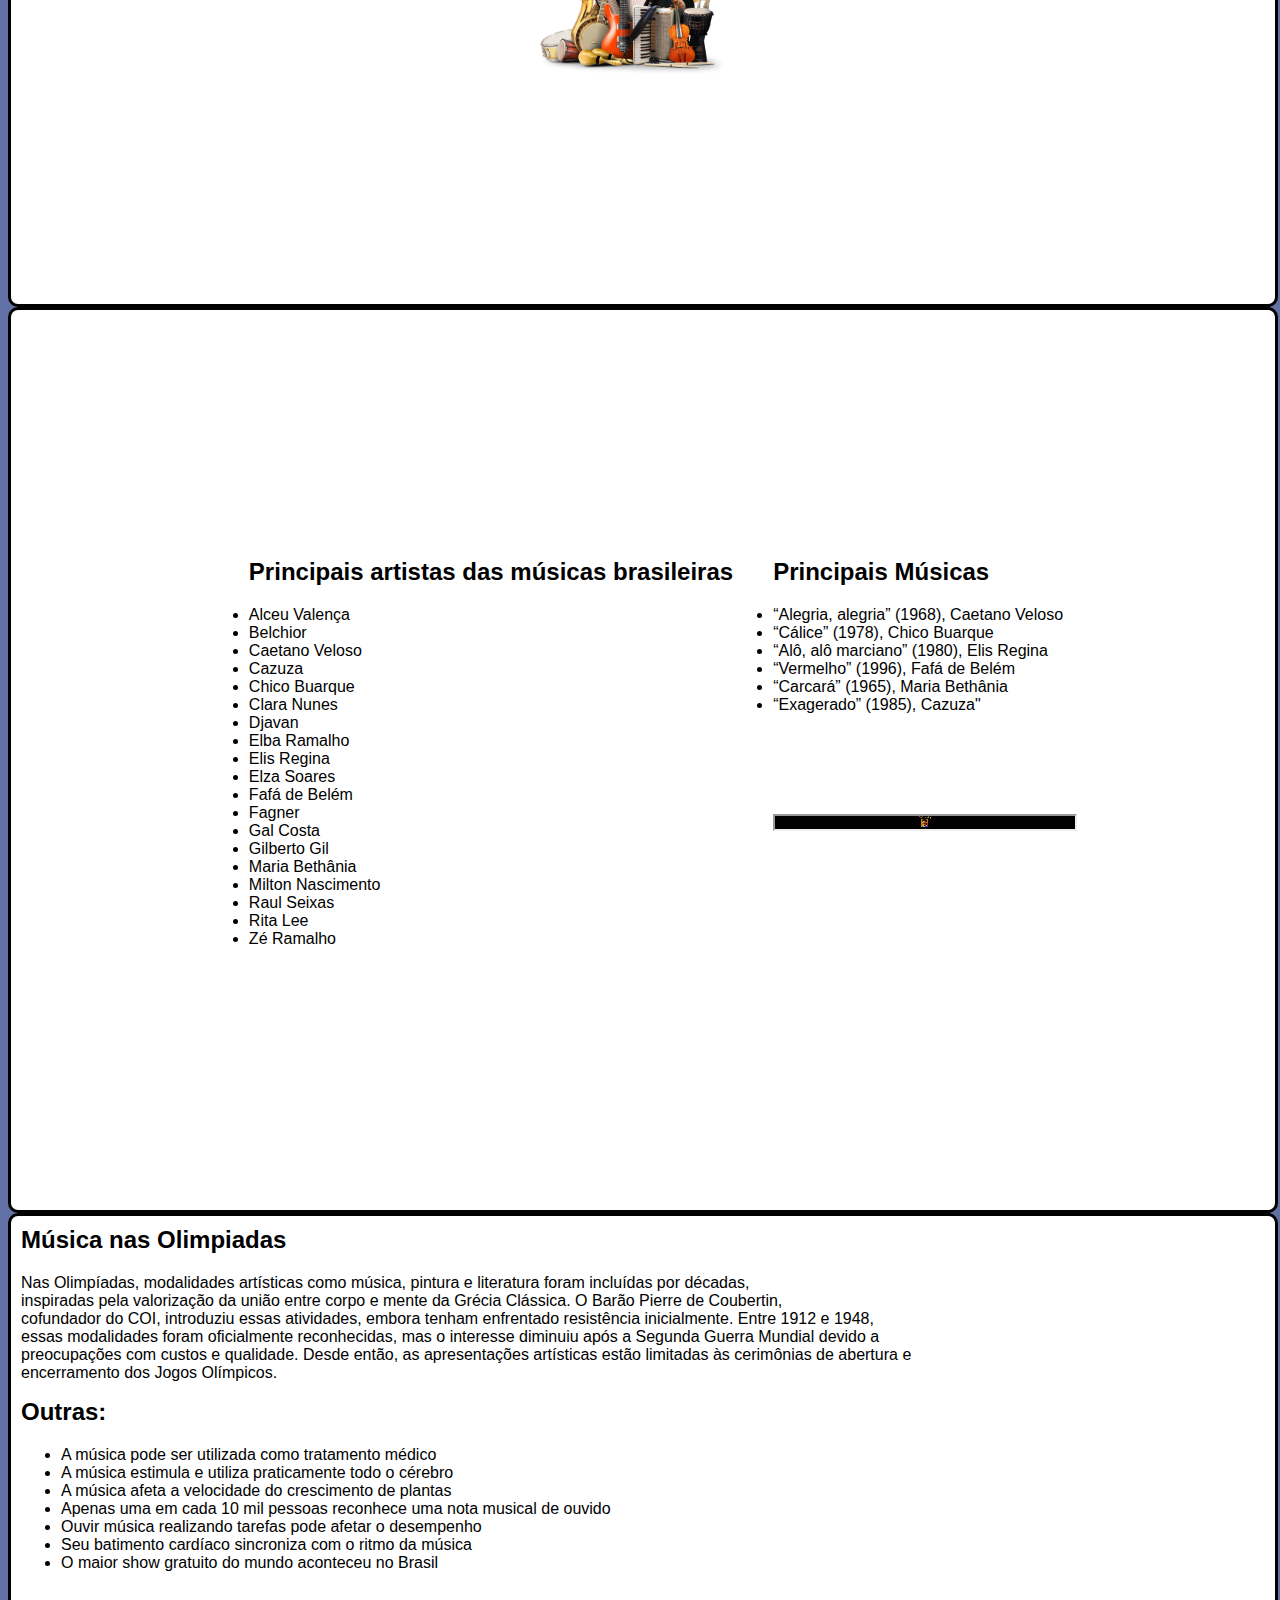
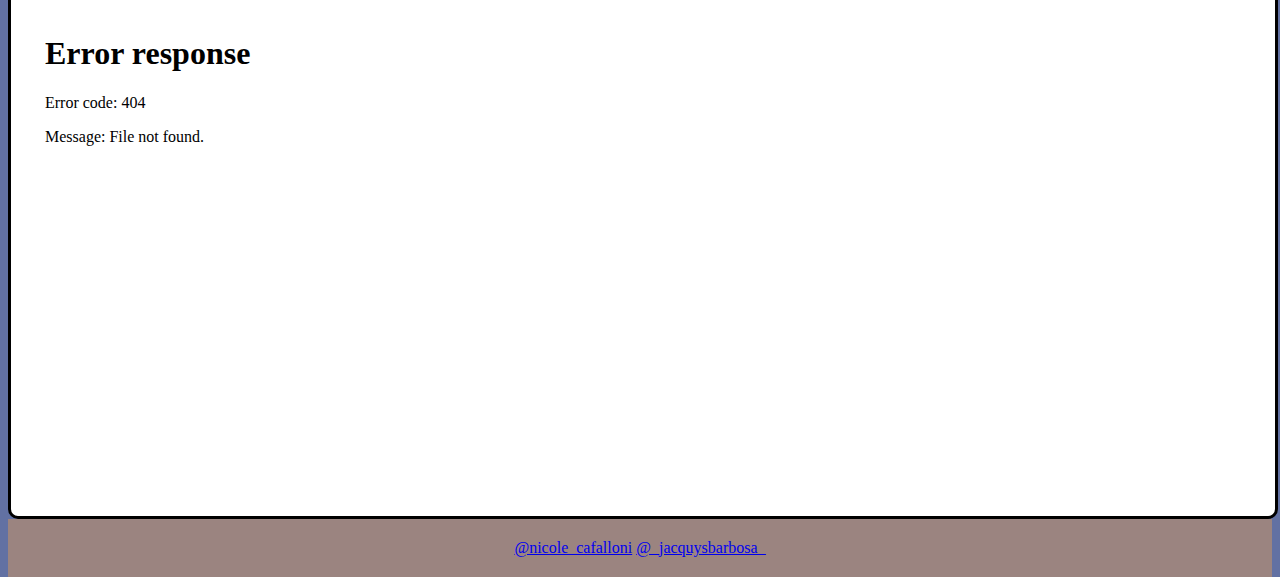
==== commit 4a749663: "asdfghjk" ====
--- a/html/index.html
+++ b/html/index.html
@@ -148,7 +148,7 @@
                     <li>“Vermelho” (1996), Fafá de Belém</li>
                     <li>“Carcará” (1965), Maria Bethânia</li>
                     <li>“Exagerado” (1985), Cazuza"</li>
-                    <iframe src="../video/Tim Maia - Não Quero Dinheiro (Só Quero Amar).mp4" frameborder="0">Tim Maia - Não Quero dinheiro</iframe>
+                    <iframe src="../video/Tim Maia - Não Quero Dinheiro (Só Quero Amar).mp4">Tim Maia - Não Quero dinheiro</iframe>
                 </ul>
 
             </div>
--- a/css/style.css
+++ b/css/style.css
@@ -96,7 +96,7 @@
 }
 /* --------------------------seção1------------------------------ */
 .secao1 {
-    margin-top: 123px;
+    margin-top: 95px;
     font-family: 'Segoe UI', Tahoma, Geneva, Verdana, sans-serif;
     text-align: center;
     justify-content: center;
@@ -138,9 +138,21 @@
     display: flex;
 }
 
-#imagem-secao3{
-    height: 100px;
-}
+
+#text-secao3{
+    margin: 10px;
+}
+
+#id-secao3{
+    display: flex;
+    align-items: center;
+    justify-content: center;
+}
+#id-secao3 iframe{
+    height: 300px;
+    margin-top: 100px;
+}
+
 
 
 /* --------------------------Login------------------------------ */
@@ -209,7 +221,7 @@
     height: 120vh;
 }
 
-/* --------------------------Login------------------------------ */
+/* --------------------------Footer------------------------------ */
 footer {
     background-color: #9B8480;
     color: aliceblue;
@@ -218,6 +230,7 @@
     bottom: 0;
     text-decoration: none;
 }
+<<<<<<< HEAD
 
 footer a{
     text-decoration: none;
@@ -246,4 +259,4 @@
 
 #mina-de-condominio{
     margin: 26px;
-}+}
